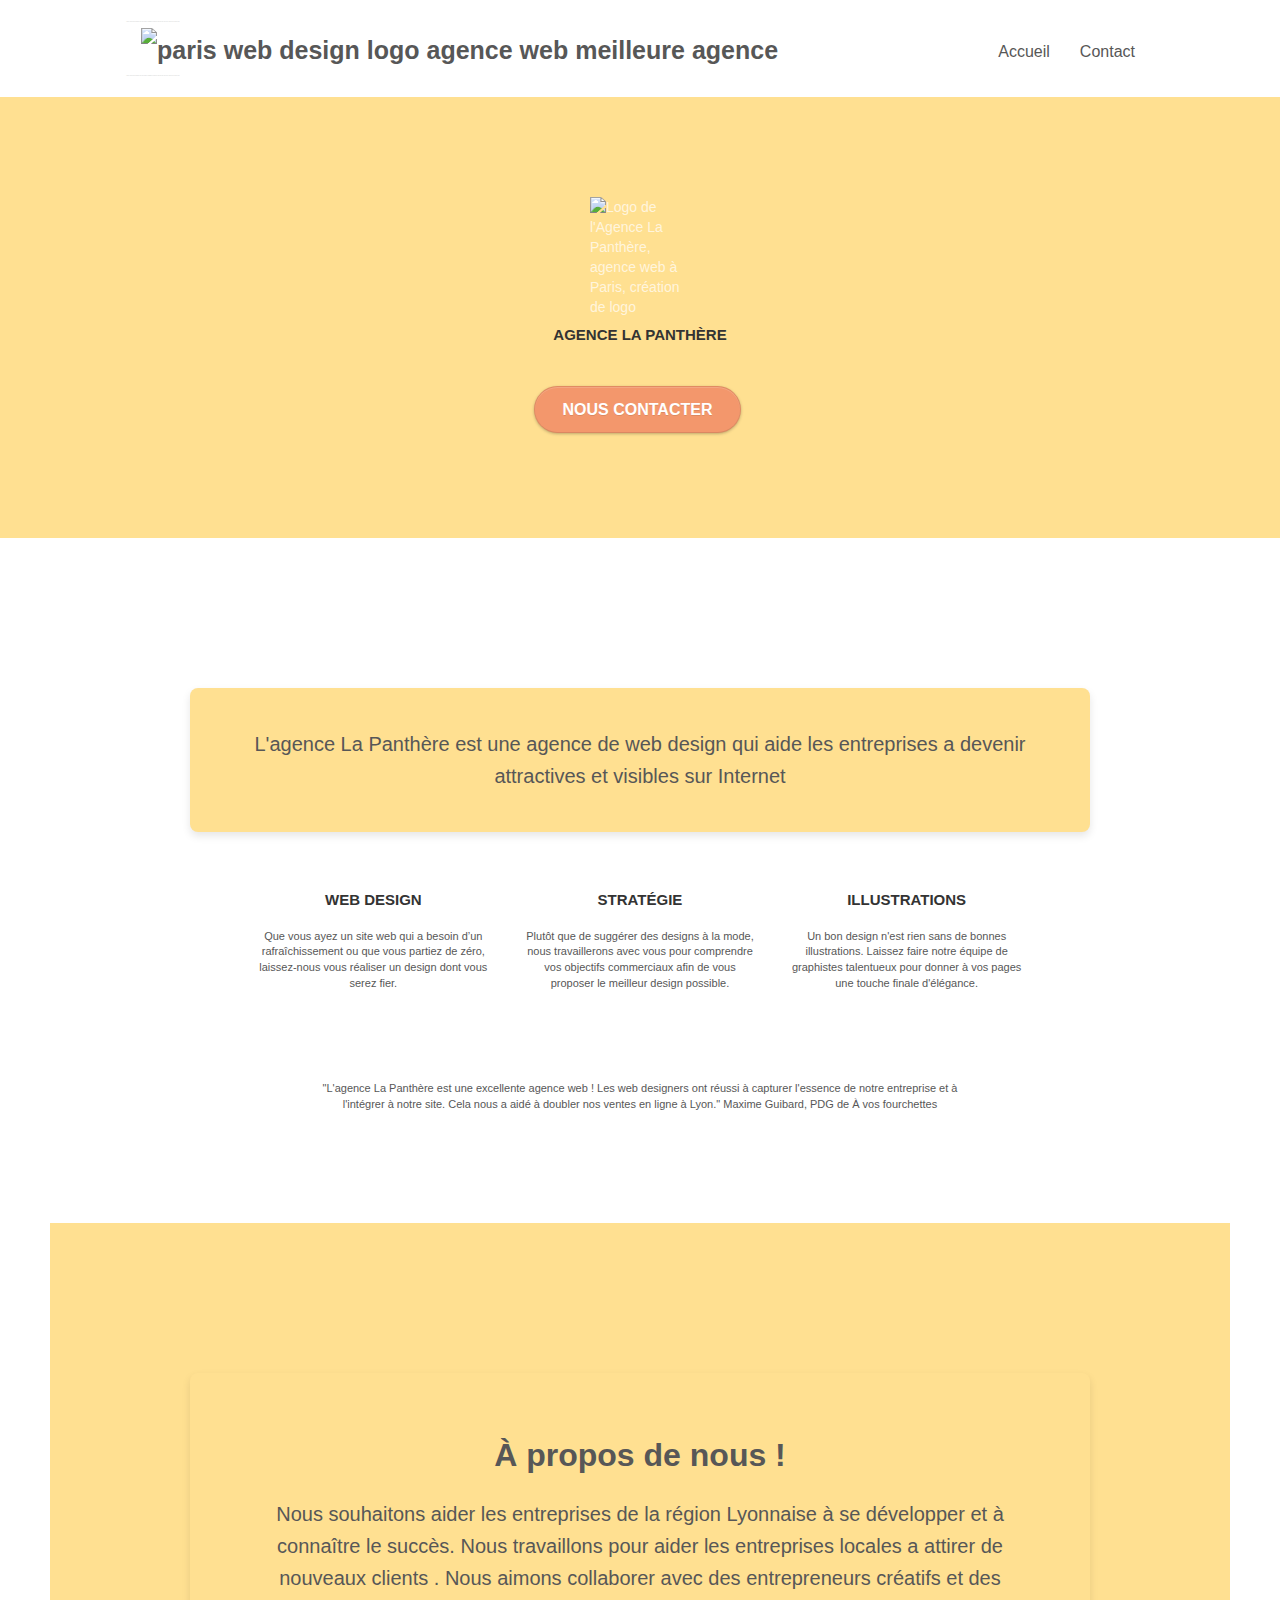
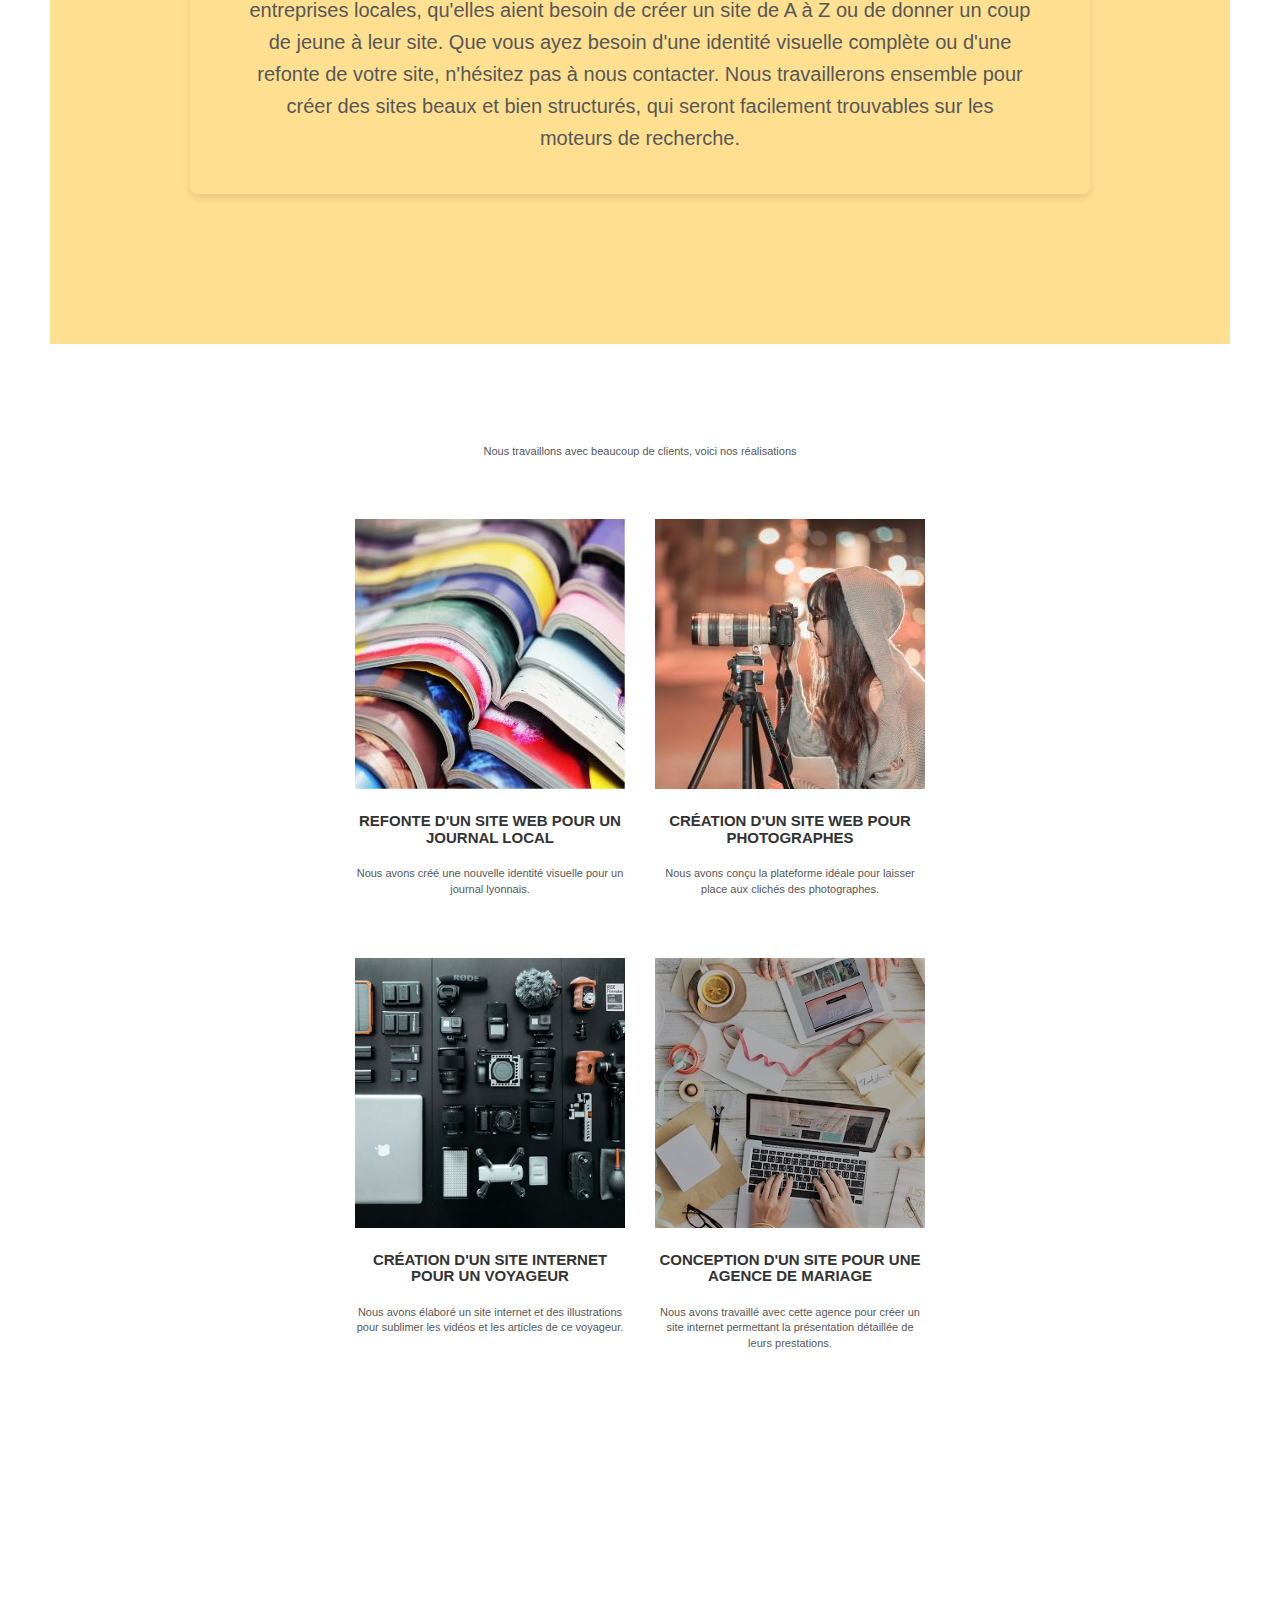
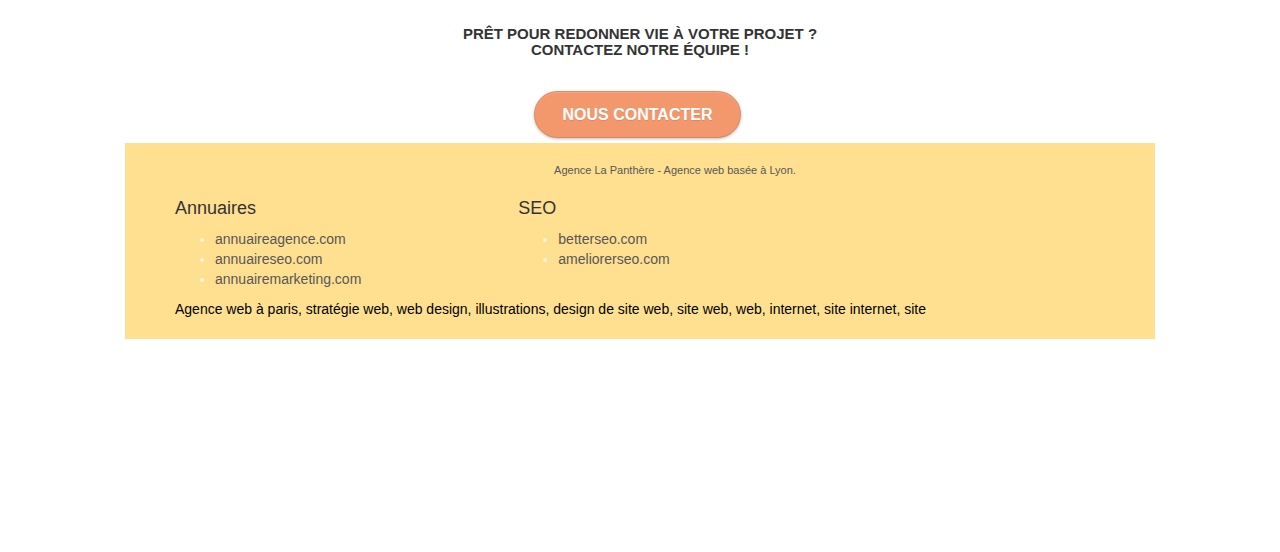
==== index.html @ 5bf703a5 "Update index.html" ====
<!doctype html>
<html lang="fr">
<head>
    <meta charset="utf-8">
    <meta name="keywords" content="agence design Paris, stratégie digitale, web design, illustrations">
    <meta name="description" content="Agence La Panthère, agence web créative basée à Lyon. Nous proposons des services de web design, stratégie digitale, et illustrations pour aider les entreprises à se développer et à attirer de nouveaux clients.">
    <meta name="viewport" content="width=device-width, initial-scale=1.0, viewport-fit=cover">
    <link rel="shortcut icon" type="image/png" href="favicon.png">
    
	<link rel="stylesheet" type="text/css" href="./css/bootstrap.css">
	<link rel="stylesheet" type="text/css" href="style.css">
	<link rel="stylesheet" type="text/css" href="./css/font-awesome.css">
	<link rel="stylesheet" type="text/css" href="./css/et-line.css">
	
    
	<script src="./js/jquery-2.1.0.js"></script>
	<script src="./js/bootstrap.js"></script>
	<script src="./js/blocs.js"></script>
	<script src="./js/jquery.touchSwipe.js" defer></script>
	<script src="./js/gmaps.js"></script>

    <title>Agence La Panthère - Création Web & Stratégie Digitale</title>
</head>

    
<!-- Principal conteneur -->
<div class="page-container">


<!-- bloc-0 -->
<div class="bloc bgc-white l-bloc " id="bloc-0">
	<div class="container bloc-sm">

		<nav class="navbar row">
			<div class="navbar-header">
				<div class="keywords" style="color:#cccccc;font-size:1px;">Agence web à paris, stratégie web, web design, illustrations, design de site web, site web, web, internet, site internet, site</div>
				<a class="navbar-brand" href="index.html"><img src="img/agence-la-panthere-monochrome.svg" alt="paris web design logo agence web meilleure agence" height="40" /></a>
				<div class="keywords" style="color:#cccccc;font-size:1px;">Agence web à paris, stratégie web, web design, illustrations, design de site web, site web, web, internet, site internet, site</div>
				<button id="nav-toggle" type="button" class="ui-navbar-toggle navbar-toggle" data-toggle="collapse" data-target=".navbar-1">
					<span class="sr-only">Toggle navigation</span><span class="icon-bar"></span><span class="icon-bar"></span><span class="icon-bar"></span>
				</button>
			</div>
			<div class="collapse navbar-collapse navbar-1 special-dropdown-nav">
				<ul class="site-navigation nav navbar-nav">
					<li>
						<a href="index.html">Accueil</a>
					</li>
					<li>
					</li>
					<li>
						<a href="page2.html">Contact</a>
					</li>
				</ul>
			</div>
		</nav>
	</div>
</div>
<!-- bloc-0 END -->

</div>
<!-- Principal conteneur END -->

<!-- bloc-1-presentation -->
<div class="bg-repeat bgc-atomic-tangerine d-bloc" id="bloc-6">
	<div class="container bloc-lg">
	<div class="row">
		<div class="col-sm-12">
                <img src="img/logo.png" class="center-block image-resize-mode" width="100" alt="Logo de l'Agence La Panthère, agence web à Paris, création de logo" />
               <h3 class="mg-md text-center">
                    Agence La Panthère
                </h3>
                <div class="col-sm-12 text-center">
				<a href="page2.html" class="btn btn-atomic-tangerine btn-clean btn-rd btn-lg cta-hero"> Nous contacter</a>
                </div>
            </div>
        </div>
    </div>
</div>
<!-- bloc-1-presentation END -->

<!-- bloc-2-services -->
<div class="bloc bgc-white l-bloc" id="bloc-2-services">
    <div class="container bloc-lg">
	<div class="row">
		<div class="col-sm-12 text-center">
			<div class="about-us">
               	<p>
			L'agence La Panthère est une agence de web design qui aide les entreprises a devenir attractives et visibles sur Internet
		</p>
            </div>
 	</div>
        <div class="row voffset-lg med-width-whitespace">
            <div class="col-sm-4">
                <div class="text-center">
                    <span class="et-icon-browser sm-shadow icon-dark-slate-blue icons icon-lg" aria-hidden="true"></span>
                </div>
                <h3 class="mg-md text-center">
                    Web design
                </h3>
                <p class="text-center">
                    Que vous ayez un site web qui a besoin d’un rafraîchissement ou que vous partiez de zéro, laissez-nous vous réaliser un design dont vous serez fier.
                </p>
            </div>
            <div class="col-sm-4">
                <div class="text-center">
                    <span class="et-icon-presentation sm-shadow icon-dark-slate-blue icons icon-lg" aria-hidden="true"></span>
                </div>
                <h3 class="mg-md text-center">
                    Stratégie
                </h3>
                <p class="text-center">
                    Plutôt que de suggérer des designs à la mode, nous travaillerons avec vous pour comprendre vos objectifs commerciaux afin de vous proposer le meilleur design possible.
                </p>
            </div>
            <div class="col-sm-4">
                <div class="text-center">
                    <span class="et-icon-edit sm-shadow icon-dark-slate-blue icons icon-lg" aria-hidden="true"></span>
                </div>
                <h3 class="mg-md text-center">
                    Illustrations
                </h3>
                <p class="text-center">
                    Un bon design n'est rien sans de bonnes illustrations. Laissez faire notre équipe de graphistes talentueux pour donner à vos pages une touche finale d'élégance.
                </p>
            </div>
        </div>
        <div class="row voffset-lg voffset">
            <div class="col-xs-12 col-md-8 col-md-offset-2 text-center">
                <p>"L'agence La Panthère est une excellente agence web ! Les web designers ont réussi à capturer l'essence de notre entreprise et à l'intégrer à notre site. Cela nous a aidé à doubler nos ventes en ligne à Lyon." Maxime Guibard, PDG de À vos fourchettes</p>
            </div>
        </div>
    </div>
</div>
<!-- bloc-2-services END --

<!-- bloc-3-what-i-do -->
<div class="bg-repeat bgc-atomic-tangerine d-bloc" id="bloc-6">
	<div class="container bloc-lg">
	<div class="row">
		<div class="col-sm-12 text-center">
			<div class="about-us">
  				<h2>À propos de nous !</h2>
  				<p>
   					Nous souhaitons aider les entreprises de la région Lyonnaise à se développer et à connaître le succès. Nous travaillons pour aider les entreprises locales a attirer de nouveaux clients .
    					Nous aimons collaborer avec des entrepreneurs créatifs et des entreprises locales, qu'elles aient besoin de créer un site de A à Z ou de donner un coup de jeune à leur site. Que vous ayez besoin d'une identité visuelle complète ou d'une refonte de votre site, n'hésitez pas à nous contacter. Nous travaillerons ensemble pour créer des sites beaux et bien structurés, qui seront facilement trouvables sur les moteurs de recherche.
  				</p>
			</div>
		</div>
	</div>
</div>
<!-- bloc-3-what-i-do END -->

<!-- bloc-4-portfolio -->
<div class="bloc bgc-white bg-repeat l-bloc" id="bloc-4-portfolio">
	<div class="container bloc-lg">
		<div class="row">
			<div class="col-sm-12 text-center">
				  <p>Nous travaillons avec beaucoup de clients, voici nos réalisations</p>
			</div>
		</div>
		<div class="row tight-width-whitespace portfolio-row">
			<div class="col-sm-6">
				<a href="#" data-lightbox="img/1.jpg" data-gallery-id="gallery-1" data-caption="Refonte d'un site web pour un journal local" data-frame="snapshot-lb"><img src="img/1.jpg" alt="paris web design logo agence web meilleure agence et refonte site web journal" class="img-responsive portfolio-thumb" /></a>
				<h3 class="mg-md text-center">
					Refonte d'un site web pour un journal local
				</h3>
				<p class="text-center">
					Nous avons créé une nouvelle identité visuelle pour un journal lyonnais.
				</p>
			</div>
			<div class="col-sm-6">
				<a href="#" data-lightbox="img/2.jpg" data-gallery-id="gallery-1" data-caption="Création d'un site web pour photographes" data-frame="snapshot-lb"><img src="img/2.jpg" class="img-responsive portfolio-thumb" alt="paris web design logo agence web meilleure agence, Création d'un site web pour photographes" /></a>
				<h3 class="mg-md text-center">
					Création d'un site web pour photographes
				</h3>
				<p class="text-center">
					Nous avons conçu la plateforme idéale pour laisser place aux clichés des photographes.
				</p>
			</div>
		</div>
		<div class="row tight-width-whitespace portfolio-row">
			<div class="col-sm-6">
				<a href="#" data-lightbox="img/3.bmp" data-gallery-id="gallery-1" data-caption="Création d'un site internet pour un voyageur" data-frame="snapshot-lb"><img src="img/3.bmp" class="img-responsive portfolio-thumb" alt="paris web design logo agence web meilleure agence, Création d'un site web pour voyageur"/></a>
				<h3 class="mg-md text-center">
					Création d'un site internet pour un voyageur
				</h3>
				<p class="text-center">
					Nous avons élaboré un site internet et des illustrations pour sublimer les vidéos et les articles de ce voyageur.
				</p>
			</div>
			<div class="col-sm-6">
				<a href="#" data-lightbox="img/4.bmp" data-gallery-id="gallery-1" data-caption="Conception d'un site pour une agence de mariage" data-frame="snapshot-lb"><img src="img/4.bmp" class="img-responsive portfolio-thumb" alt="paris web design logo agence web meilleure agence, Création d'un site web pour agence de mariage" /></a>
				<h3 class="mg-md text-center">
					Conception d'un site pour une agence de mariage
				</h3>
				<p class="text-center">
					Nous avons travaillé avec cette agence pour créer un site internet permettant la présentation détaillée de leurs prestations.
				</p>
			</div>
		</div>
	</div>
</div>
<!-- bloc-4-portfolio END -->

<!-- bloc-5-cta -->
<div id="bloc-5-cta" style="margin-bottom: 3cm;">
<div class="bloc bgc-white bg-repeat l-bloc" id="bloc-5-cta">
	<div class="container bloc-lg">
		<div class="row">
			<div class="text-center">
  			<h3 class="bold-text">
    			Prêt pour redonner vie à votre projet ?<br>
    			Contactez notre équipe !
  			</h3>
		</div>
	<div class="col-sm-12 text-center">	
	<a href="page2.html" class="btn btn-atomic-tangerine btn-clean btn-rd btn-lg cta-hero"> Nous contacter</a>
</div>
<!-- bloc-5-cta END -->

<!-- Footer - bloc-8 -->
<div id="Footer - bloc-8" style="margin-top: 2cm;">
<div class="bloc bgc-atomic-tangerine d-bloc" id="bloc-8">
	<div class="container bloc-sm">
		<div class="row">
			<div class="col-sm-12">
				<p class="text-center">
					Agence La Panthère - Agence web basée à Lyon.<br>
				</p>
				<div class="row">
					<div class="col-sm-4">
						<h4>Annuaires</h4>
						<ul>
							<li><a href="annuaireagence.com">annuaireagence.com</a></li>
							<li><a href="annuaireseo.com">annuaireseo.com</a></li>
							<li><a href="annuairemarketing.com">annuairemarketing.com</a></li>
						</ul>
					</div>
					<div class="col-sm-4">
						<h4>SEO</h4>
						<ul>
							<li><a href="betterseo.com">betterseo.com</a></li>
							<li><a href="ameliorerseo.com">ameliorerseo.com</a></li>
						</ul>
					</div>
				</div>
				<div class="keywords" style="color:#000000;">
					Agence web à paris, stratégie web, web design, illustrations, design de site web, site web, web, internet, site internet, site
				</div>
			</div>
		</div>
	</div>
</div>
<!-- Footer - bloc-8 END -->


</div>
<!-- Principal conteneur END -->
    

</body>
</html>
---- style.css ----
body {
    margin: 0;
    padding: 0;
    background: #FFF;
    overflow-x: hidden;
    -webkit-font-smoothing: antialiased;
    -moz-osx-font-smoothing: grayscale;
}

a,
button {
    transition: all .3s ease-in-out;
    outline: none!important;
}

a:hover {
    text-decoration: none;
    cursor: pointer;
}

#page-loading-blocs-notifaction {
    position: fixed;
    top: 0;
    bottom: 0;
    width: 100%;
    z-index: 100000;
    background: #FFFFFF url("img/pageload-spinner.gif") no-repeat center center;
}

.bloc {
    width: 100%;
    clear: both;
    background: 50% 50% no-repeat;
    padding: 0 50px;
    -webkit-background-size: cover;
    -moz-background-size: cover;
    -o-background-size: cover;
    background-size: cover;
    position: relative;
}

.bloc .container {
    padding-left: 0;
    padding-right: 0;
}

.bloc-lg {
    padding: 100px 50px;
}

.bloc-md {
    padding: 50px;
}

.bloc-sm {
    padding: 20px 50px;
}

.bg-center,
.bg-l-edge,
.bg-r-edge,
.bg-t-edge,
.bg-b-edge,
.bg-tl-edge,
.bg-bl-edge,
.bg-tr-edge,
.bg-br-edge,
.bg-repeat {
    -webkit-background-size: auto!important;
    -moz-background-size: auto!important;
    -o-background-size: auto!important;
    background-size: auto!important;
}

.bg-repeat {
    background: repeat;
}

.bg-t-edge {
    background: top no-repeat;
}

.bloc-bg-texture::before {
    content: "";
    background-size: 2px 2px;
    position: absolute;
    top: 0;
    bottom: 0;
    left: 0;
    right: 0;
}

.texture-paper::before {
    background: url("img/texture-paper.png");
    background-size: 280px 280px;
}

.b-parallax {
    background-attachment: fixed;
}

.d-bloc {
    color: rgba(255, 255, 255, .7);
}

.d-bloc button:hover {
    color: rgba(255, 255, 255, .9);
}

.d-bloc .icon-round,
.d-bloc .icon-square,
.d-bloc .icon-rounded,
.d-bloc .icon-semi-rounded-a,
.d-bloc .icon-semi-rounded-b {
    border-color: rgba(255, 255, 255, .9);
}

.d-bloc .divider-h span {
    border-color: rgba(255, 255, 255, .2);
}

.d-bloc .a-btn,
.d-bloc .navbar a,
.d-bloc .navbar-brand,
.d-bloc a .icon-sm,
.d-bloc a .icon-md,
.d-bloc a .icon-lg,
.d-bloc a .icon-xl,
.d-bloc h1 a,
.d-bloc h2 a,
.d-bloc h3 a,
.d-bloc h4 a,
.d-bloc h5 a,
.d-bloc h6 a,
.d-bloc p a {
    color: rgba(255, 255, 255, .6);
}

.d-bloc .a-btn:hover,
.d-bloc .navbar a:hover,
.d-bloc .navbar-brand:hover,
.d-bloc a:hover .icon-sm,
.d-bloc a:hover .icon-md,
.d-bloc a:hover .icon-lg,
.d-bloc a:hover .icon-xl,
.d-bloc h1 a:hover,
.d-bloc h2 a:hover,
.d-bloc h3 a:hover,
.d-bloc h4 a:hover,
.d-bloc h5 a:hover,
.d-bloc h6 a:hover,
.d-bloc p a:hover {
    color: rgba(255, 255, 255, 1);
}

.d-bloc .navbar-toggle .icon-bar {
    background: rgba(255, 255, 255, 1);
}

.d-bloc .btn-wire,
.d-bloc .btn-wire:hover {
    color: rgba(255, 255, 255, 1);
    border-color: rgba(255, 255, 255, 1);
}

.d-bloc .panel {
    color: rgba(0, 0, 0, .5);
}

.d-bloc .panel button:hover {
    color: rgba(0, 0, 0, .7);
}

.d-bloc .panel icon {
    border-color: rgba(0, 0, 0, .7);
}

.d-bloc .panel .divider-h span {
    border-color: rgba(0, 0, 0, .1);
}

.d-bloc .panel .a-btn {
    color: rgba(0, 0, 0, .6);
}

.d-bloc .panel .a-btn:hover {
    color: rgba(0, 0, 0, 1);
}

.d-bloc .panel .btn-wire,
.d-bloc .panel .btn-wire:hover {
    color: rgba(0, 0, 0, .7);
    border-color: rgba(0, 0, 0, .3);
}

.d-bloc .panel,
.l-bloc {
    color: rgba(0, 0, 0, .5);
}

.d-bloc .panel button:hover,
.l-bloc button:hover {
    color: rgba(0, 0, 0, .7);
}

.l-bloc .icon-round,
.l-bloc .icon-square,
.l-bloc .icon-rounded,
.l-bloc .icon-semi-rounded-a,
.l-bloc .icon-semi-rounded-b {
    border-color: rgba(0, 0, 0, .7);
}

.d-bloc .panel .divider-h span,
.l-bloc .divider-h span {
    border-color: rgba(0, 0, 0, .1);
}

.d-bloc .panel .a-btn,
.l-bloc .a-btn,
.l-bloc .navbar a,
.l-bloc .navbar-brand,
.l-bloc a .icon-sm,
.l-bloc a .icon-md,
.l-bloc a .icon-lg,
.l-bloc a .icon-xl,
.l-bloc h1 a,
.l-bloc h2 a,
.l-bloc h3 a,
.l-bloc h4 a,
.l-bloc h5 a,
.l-bloc h6 a,
.l-bloc p a {
    color: rgba(0, 0, 0, .6);
}

.d-bloc .panel .a-btn:hover,
.l-bloc .a-btn:hover,
.l-bloc .navbar a:hover,
.l-bloc .navbar-brand:hover,
.l-bloc a:hover .icon-sm,
.l-bloc a:hover .icon-md,
.l-bloc a:hover .icon-lg,
.l-bloc a:hover .icon-xl,
.l-bloc h1 a:hover,
.l-bloc h2 a:hover,
.l-bloc h3 a:hover,
.l-bloc h4 a:hover,
.l-bloc h5 a:hover,
.l-bloc h6 a:hover,
.l-bloc p a:hover {
    color: rgba(0, 0, 0, 1);
}

.l-bloc .navbar-toggle .icon-bar {
    color: rgba(0, 0, 0, .6);
}

.d-bloc .panel .btn-wire,
.d-bloc .panel .btn-wire:hover,
.l-bloc .btn-wire,
.l-bloc .btn-wire:hover {
    color: rgba(0, 0, 0, .7);
    border-color: rgba(0, 0, 0, .3);
}

.voffset {
    margin-top: 30px;
}

.voffset-lg {
    margin-top: 80px;
}

.row-no-gutters {
    margin-right: 0;
    margin-left: 0;
}

.row.row-no-gutters > [class^="col-"],
.row.row-no-gutters > [class*=" col-"] {
    padding-right: 0;
    padding-left: 0;
}

#bloc-1-hero h1 {
    font-size: 32px;
}

.navbar {
    margin-bottom: 0;
    z-index: 1;
}

.navbar-brand {
    height: auto;
    padding: 3px 15px;
    font-size: 25px;
    font-weight: normal;
    font-weight: 600;
    line-height: 44px;
}

.navbar-brand img {
    max-height: 200px;
    margin: 0 5px 0 0;
    display: inline;
}

.navbar-brand img[src$=svg] {
    min-width: 100px;
}

.nav-center .navbar-brand img {
    margin: 0;
}

.navbar .nav {
    padding-top: 2px;
    margin-right: -16px;
    float: right;
    z-index: 1;
}

.nav > li {
    float: left;
    margin-top: 4px;
    font-size: 16px;
}

.navbar-nav .open .dropdown-menu > li > a {
    text-align: inherit;
}

.nav > li a:hover,
.nav > li a:focus {
    background: transparent;
}

.navbar-toggle {
    margin: 10px 10px 0 0;
    border: 0px;
}

.navbar-toggle:hover {
    background: transparent!important;
}

.navbar-toggle .icon-bar {
    background-color: rgba(0, 0, 0, .5);
    width: 26px;
}

.nav-invert .navbar .nav {
    float: left;
}

.nav-invert .navbar-header,
.nav-invert .navbar-brand {
    float: right;
    position: relative;
    z-index: 2;
}

@media (min-width: 768px) {
    .site-navigation {
        position: absolute;
        top: 50%;
        right: 20px;
        transform: translate(0, -50%);
        -webkit-transform: translateY(-50%);
    }
    .nav > li .dropdown-menu a,
    .nav > li .dropdown-menu a:hover {
        color: #484848;
    }
    .nav-invert .site-navigation {
        left: 0;
        right: 0;
    }
    .nav-center {
        text-align: center;
    }
    .nav-center .navbar-header {
        width: 100%;
    }
    .nav-center .navbar-header,
    .nav-center .navbar-brand,
    .nav-center .nav > li {
        float: none;
        display: inline-block;
    }
    .nav-center .site-navigation {
        position: relative;
        width: 100%;
        right: 0;
        margin-right: 0px;
        margin-top: 20px;
    }
    .nav-center.mini-nav .navbar-toggle {
        float: none;
        margin: 10px auto 0;
    }
}

.nav > li > .dropdown a {
    background: none!important;
    display: block;
    padding: 14px 15px;
}

nav .caret {
    margin: 0 5px;
}

.dropdown-menu .dropdown-menu {
    top: -8px;
    left: 100%;
}

.dropdown-menu .dropmenu-flow-right {
    top: 100%;
    left: 0;
    margin-left: -1px;
    border-top-left-radius: 0;
    border-top-right-radius: 0;
}

.dropdown-menu .dropdown span {
    border: 4px solid black;
    border-top-color: transparent;
    border-right-color: transparent;
    border-bottom-color: transparent;
    margin: 6px -5px 0 0!important;
    float: right;
}

.mg-md {
    margin-top: 10px;
    margin-bottom: 20px;
}

.mg-lg {
    margin-top: 10px;
    margin-bottom: 40px;
}

.btn {
    margin: 0 5px 5px 0;
}

.btn.pull-right {
    margin: 0 0 5px 5px;
}

.btn-d,
.btn-d:hover,
.btn-d:focus {
    color: #FFF;
    background: rgba(0, 0, 0, .3);
}

button {
    outline: none!important;
}

.btn-rd {
    border-radius: 40px;
}

.btn-clean {
    border: 1px solid rgba(0, 0, 0, .08);
    border-bottom-color: rgba(0, 0, 0, .1);
    text-shadow: 0 1px 0 rgba(0, 0, 1, .1);
    box-shadow: 0 1px 3px rgba(0, 0, 1, .25), inset 0 1px 0 0 rgba(255, 255, 255, .15);
}

.icon-md {
    font-size: 30px!important;
}

.icon-lg {
    font-size: 60px!important;
}

.sm-shadow {
    text-shadow: 0 1px 2px rgba(0, 0, 0, .3);
}

.panel-sq,
.panel-sq .panel-heading,
.panel-sq .panel-footer {
    border-radius: 0;
}

.panel-rd {
    border-radius: 30px;
}

.panel-rd .panel-heading {
    border-radius: 29px 29px 0 0;
}

.panel-rd .panel-footer {
    border-radius: 0 0 29px 29px;
}

.form-control {
    border-color: rgba(0, 0, 0, .1);
    box-shadow: none;
}

.scrollToTop {
    width: 40px;
    height: 40px;
    position: fixed;
    bottom: 20px;
    right: 20px;
    opacity: 0;
    z-index: 500;
    transition: all .3s ease-in-out;
}

.scrollToTop span {
    margin-top: 6px;
}

.showScrollTop {
    font-size: 14px;
    opacity: 1;
}

a[data-lightbox] {
    position: relative;
    display: block;
    text-align: center;
}

a[data-lightbox]:hover::before {
    content: "+";
    font-family: "HelveticaNeue-Light", "Helvetica Neue Light", "Helvetica Neue", Helvetica, Arial;
    font-size: 32px;
    width: 50px;
    height: 50px;
    margin-left: -25px;
    border-radius: 50%;
    background: rgba(0, 0, 0, .6);
    color: #FFF;
    font-weight: 100;
    z-index: 1;
    position: absolute;
    top: 50%;
    transform: translateY(-50%);
    -webkit-transform: translateY(-50%);
}

a[data-lightbox]:hover img {
    opacity: 0.6;
    -webkit-animation-fill-mode: none;
    animation-fill-mode: none;
}

#lightbox-modal {
    display: flex;
    align-items: center;
}

#lightbox-modal .modal-dialog {
    width: 90%;
    max-width: 900px;
    margin: 0 auto 0;
}

#lightbox-modal .modal-dialog img {
    max-height: 90vh;
    margin: 0 auto;
}

.lightbox-caption {
    padding: 20px;
    color: #FFF;
    background: rgba(0, 0, 0, .5);
    position: absolute;
    left: 15px;
    right: 15px;
    bottom: 5px;
}

.close-lightbox {
    color: #FFF;
    font-size: 30px;
    position: absolute;
    top: 20px;
    right: 20px;
    z-index: 20;
    background: rgba(0, 0, 0, .5);
    border: none;
    line-height: 30px;
    padding: 0 9px 5px;
    opacity: 0.3;
}

.close-lightbox:hover,
.next-lightbox:hover,
.prev-lightbox:hover {
    opacity: 1.0;
    color: #FFF;
}

.next-lightbox,
.prev-lightbox {
    font-size: 20px;
    color: rgba(255, 255, 255, .9);
    background: rgba(0, 0, 0, .5);
    transition: all .2s ease-in-out;
    position: absolute;
    top: 45%;
    z-index: 1;
    opacity: 0.4;
}

.next-lightbox {
    padding: 6px 8px 1px 13px;
    right: 25px;
}

.prev-lightbox {
    padding: 6px 13px 1px 10px;
    left: 25px;
}

.snapshot-lb .modal-body {
    padding-bottom: 45px;
}

.snapshot-lb .lightbox-caption {
    padding: 0;
    color: rgba(0, 0, 0, .5);
    background: none;
}

h1,
h2,
h3,
h4,
h5,
h6,
p,
label,
.btn,
a {
    font-family: "helvetica";
    font-weight: 400;
    color: #575757!important;
}

.container {
    max-width: 1000px;
}

.hero-bloc-text {
    font-size: 38px;
}

.hero-bloc-text-sub {
    font-size: 36px;
}

.statement-bloc-text {
    line-height: 26px;
    font-style: italic;
    font-size: 20px;
    text-align: center;
    font-weight: lighter;
    max-width: 520px;
    margin: auto auto auto auto;
}

p {
    font-size: 11px;
}

.tight-width-whitespace {
    max-width: 600px;
    margin: auto auto auto auto;
}

.h1 {
    font-size: 20px;
    font-family: "Open Sans";
}

.cta-hero {
    margin-top: 22px;
    color: #FFFFFF!important;
    text-transform: uppercase;
    padding: 12px 28px 12px 28px;
    font-size: 16px;
    font-weight: 700;
}

.social {
    max-width: 400px;
    margin: auto auto auto auto;
}

h2 {
    font-size: 22px;
    line-height: 1.4em;
}

h3 {
    font-size: 15px;
    text-transform: uppercase;
    font-weight: 700;
    color: #333333!important;
}

.med-width-whitespace {
    max-width: 800px;
    margin: auto auto auto auto;
    box-shadow: 0px 0px 0px #000000;
}

h1 {
    color: #333333!important;
}

h4 {
    color: #333333!important;
}

.icons {
    margin-bottom: 14px;
    margin-top: 24px;
}

.white {
    color: #FFFFFF!important;
}

.portfolio-thumb {
    margin-bottom: 24px;
}

.portfolio-row {
    margin-bottom: 44px;
    margin-top: 50px;
}

.avatar {
    box-shadow: 0px 4px 9px rgba(0, 0, 0, 0.3);
}

.black-background {
    background-color: rgba(165, 147, 99, 0.7);
    padding: 40px 40px 40px 40px;
}

.bold-link {
    font-weight: 900;
    text-decoration: underline!important;
}

.bgc-white {
    background-color: #FFFFFF;
}

.bgc-dark-slate-blue {
    background-color: #000000;
}

.bgc-atomic-tangerine {
    background-color: #FFE091;
}

.tc-white {
    color: #F3976C!important;
}

.btn-atomic-tangerine {
    background: #F3976C;
    color: #FFFFFF!important;
}

.btn-atomic-tangerine:hover {
    background: #c27956!important;
    color: #FFFFFF!important;
}

.ltc-white {
    color: #FFFFFF!important;
}

.ltc-white:hover {
    color: #cccccc!important;
}

.ltc-atomic-tangerine {
    color: #F3976C!important;
}

.ltc-atomic-tangerine:hover {
    color: #c27956!important;
}

.icon-dark-slate-blue {
    color: #364577!important;
    border-color: #364577!important;
}

.bg-dots-bg {
    background-image: url("img/dots-bg.png");
}

.bg-lines-h2-bg {
    background-image: url("img/lines-h2-bg.png");
}

.bg-banniere {
    background-image: url("img/agence-la-panthere.jpg");
}

.bg-presentation {
    background-image: url("img/image-de-presentation.bmp");
}

@media (max-width: 1024px) {
    .bloc {
        padding-left: 20px;
        padding-right: 20px;
    }
    .bloc.full-width-bloc,
    .bloc-tile-2.full-width-bloc .container,
    .bloc-tile-3.full-width-bloc .container,
    .bloc-tile-4.full-width-bloc .container {
        padding-left: 0;
        padding-right: 0;
    }
}

@media (max-width: 992px) and (min-width: 768px) {
    .navbar .nav {
        max-width: 80%
    }
    .nav-center.navbar .nav {
        max-width: 100%
    }
}

@media only screen and (min-device-width: 768px) and (max-device-width: 1024px) and (orientation: landscape) {
    .b-parallax {
        background-attachment: scroll;
    }
}

@media only screen and (min-device-width: 1024px) and (max-device-width: 1366px) and (-webkit-min-device-pixel-ratio: 1.5) {
    .b-parallax {
        background-attachment: scroll;
    }
}

@media (max-width: 991px) {
    .container {
        width: 100%;
    }
    .b-parallax {
        background-attachment: scroll;
    }
    .page-container,
    #hero-bloc {
        overflow-x: hidden;
        position: relative;
    }
    .bloc {
        padding-left: constant(safe-area-inset-left);
        padding-right: constant(safe-area-inset-right);
    }
    .bloc-group,
    .bloc-group .bloc {
        display: block;
        width: 100%;
    }
    .bloc-fill-screen .fill-bloc-top-edge,
    .bloc-fill-screen .fill-bloc-bottom-edge {
        padding: 0 20px;
        padding-left: constant(safe-area-inset-left);
        padding-right: constant(safe-area-inset-right);
    }
}

@media (max-width: 767px) {
    .page-container {
        overflow-x: hidden;
        position: relative;
    }
    h1,
    h2,
    h3,
    h4,
    h5,
    h6,
    p,
    #disqus_thread {
        padding-left: 10px!important;
        padding-right: 10px!important;
    }
    .b-parallax {
        background-attachment: scroll;
    }
    .navbar .nav {
        padding-top: 0;
        border-top: 1px solid rgba(0, 0, 0, .2);
        float: none!important;
    }
    .navbar.row {
        margin-left: 0;
        margin-right: 0;
    }
    .site-navigation {
        position: inherit;
        transform: none;
        -webkit-transform: none;
        -ms-transform: none;
    }
    .nav > li {
        margin-top: 0;
        border-bottom: 1px solid rgba(0, 0, 0, .1);
        background: rgba(0, 0, 0, .05);
        text-align: left;
        padding-left: 15px;
        width: 100%;
    }
    .nav > li:hover {
        background: rgba(0, 0, 0, .08);
    }
    .dropdown .dropdown a .caret {
        float: none;
        margin: 5px 0 0 10px!important;
        border: 4px solid black;
        border-bottom-color: transparent;
        border-right-color: transparent;
        border-left-color: transparent;
    }
    #hero-bloc .navbar .nav {
        background: rgba(0, 0, 0, .8);
    }
    #hero-bloc .navbar .nav a {
        color: rgba(255, 255, 255, .6);
    }
    .hero {
        padding: 50px 0;
    }
    .hero-nav {
        left: -1px;
        right: -1px;
    }
    .navbar-collapse {
        padding: 0;
        overflow-x: hidden;
        -webkit-box-shadow: none;
        box-shadow: none;
    }
    .navbar-brand img {
        max-height: 40px;
        width: auto;
    }
    .nav-invert .navbar-header {
        float: none;
        width: 100%;
    }
    .nav-invert .navbar-toggle {
        float: left;
        margin-left: 10px;
    }
    .bloc {
        padding-left: 0;
        padding-right: 0;
    }
    .bloc-xxl,
    .bloc-xl,
    .bloc-lg {
        padding: 40px 0;
    }
    .bloc-sm,
    .bloc-md {
        padding-left: 0;
        padding-right: 0;
    }
    .bloc-tile-2 .container,
    .bloc-tile-3 .container,
    .bloc-tile-4 .container,
    .bloc-fill-screen .fill-bloc-top-edge,
    .bloc-fill-screen .fill-bloc-bottom-edge {
        padding-left: 0;
        padding-right: 0;
    }
    .a-block {
        padding: 0 10px;
    }
    .btn-dwn {
        display: none;
    }
    .voffset {
        margin-top: 5px;
    }
    .voffset-md {
        margin-top: 20px;
    }
    .voffset-lg {
        margin-top: 30px;
    }
    form {
        padding: 5px;
    }
    .close-lightbox {
        display: inline-block;
    }
    .blocsapp-device-iphone5 {
        background-size: 216px 425px;
        padding-top: 60px;
        width: 216px;
        height: 425px;
    }
    .blocsapp-device-iphone5 img {
        width: 180px;
        height: 320px;
    }
}

@media (max-width: 400px) {
    .bloc {
        padding-left: 0;
        padding-right: 0;
    }
}

@media (max-width: 767px) {
    .bloc-mob-center-text {
        text-align: center;
    }
}
bloc-5-cta
#bloc-5-cta {
  margin-bottom: 100px; 
}
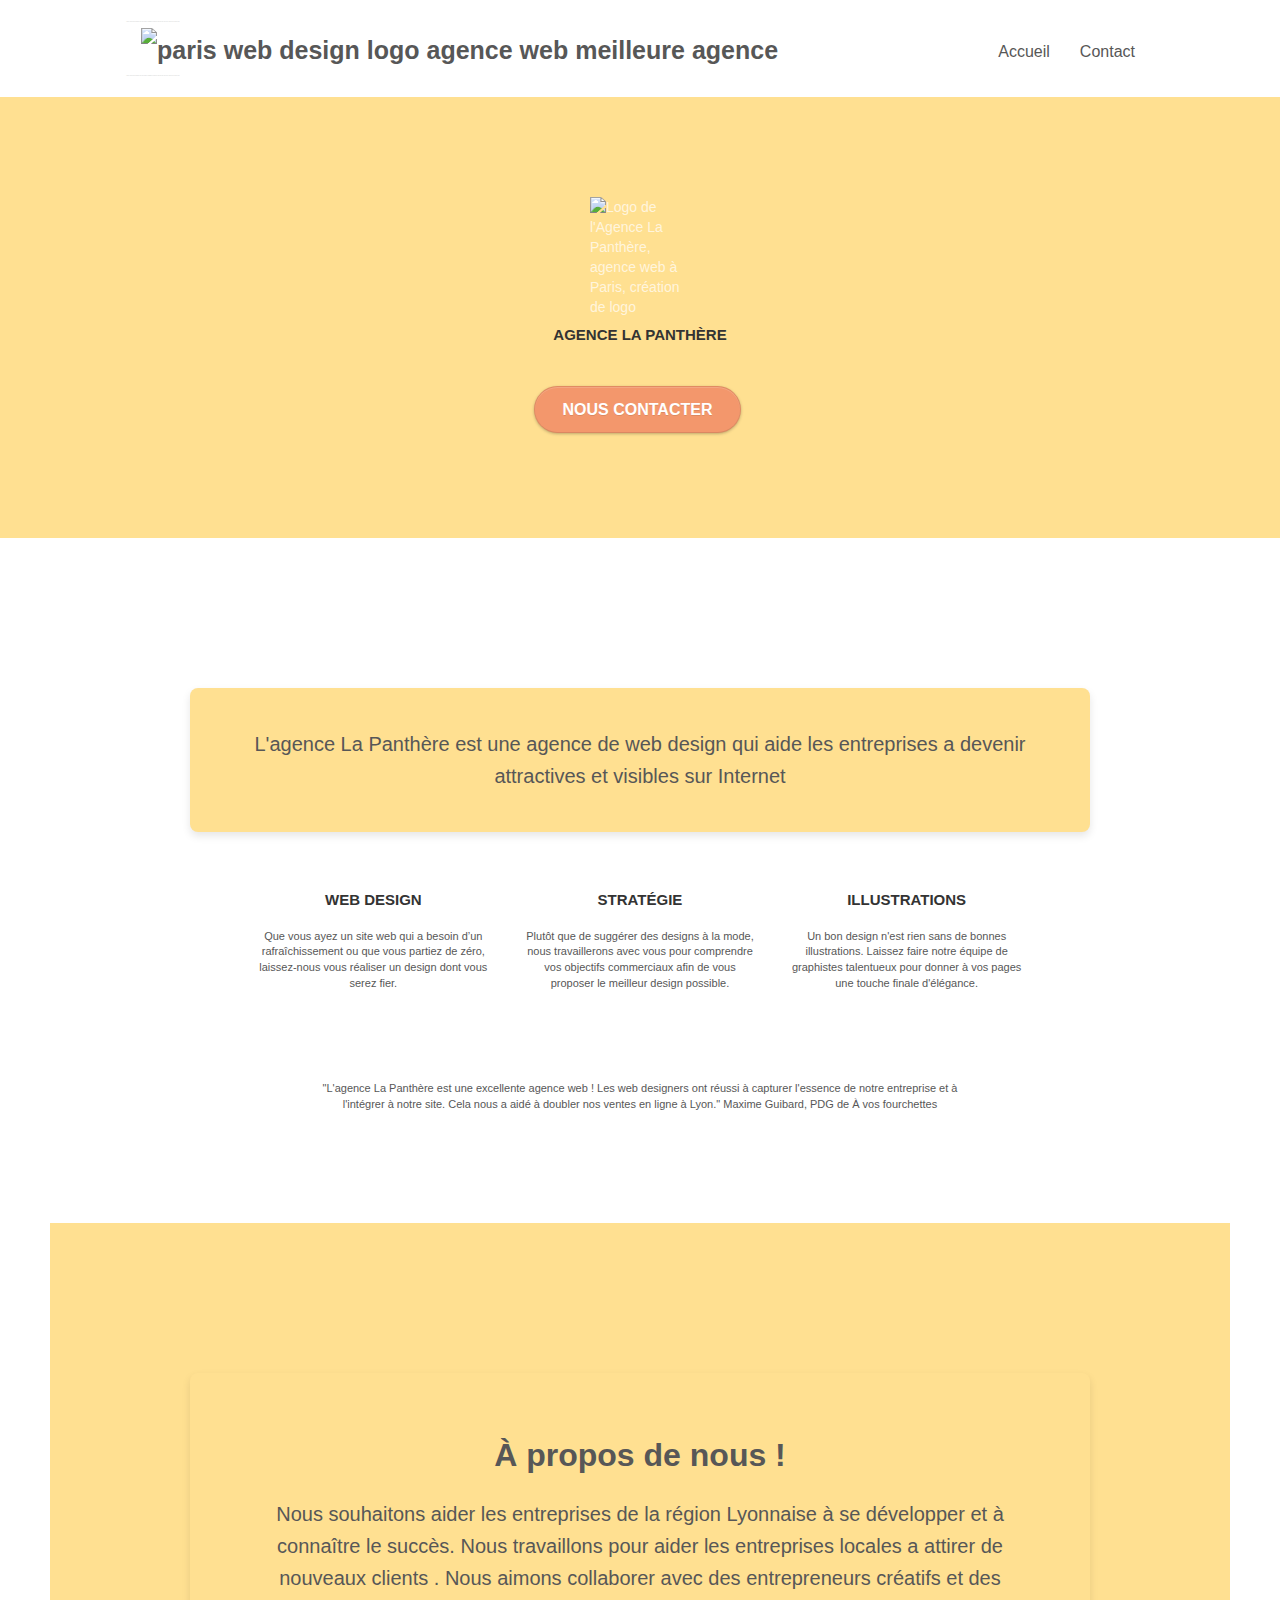
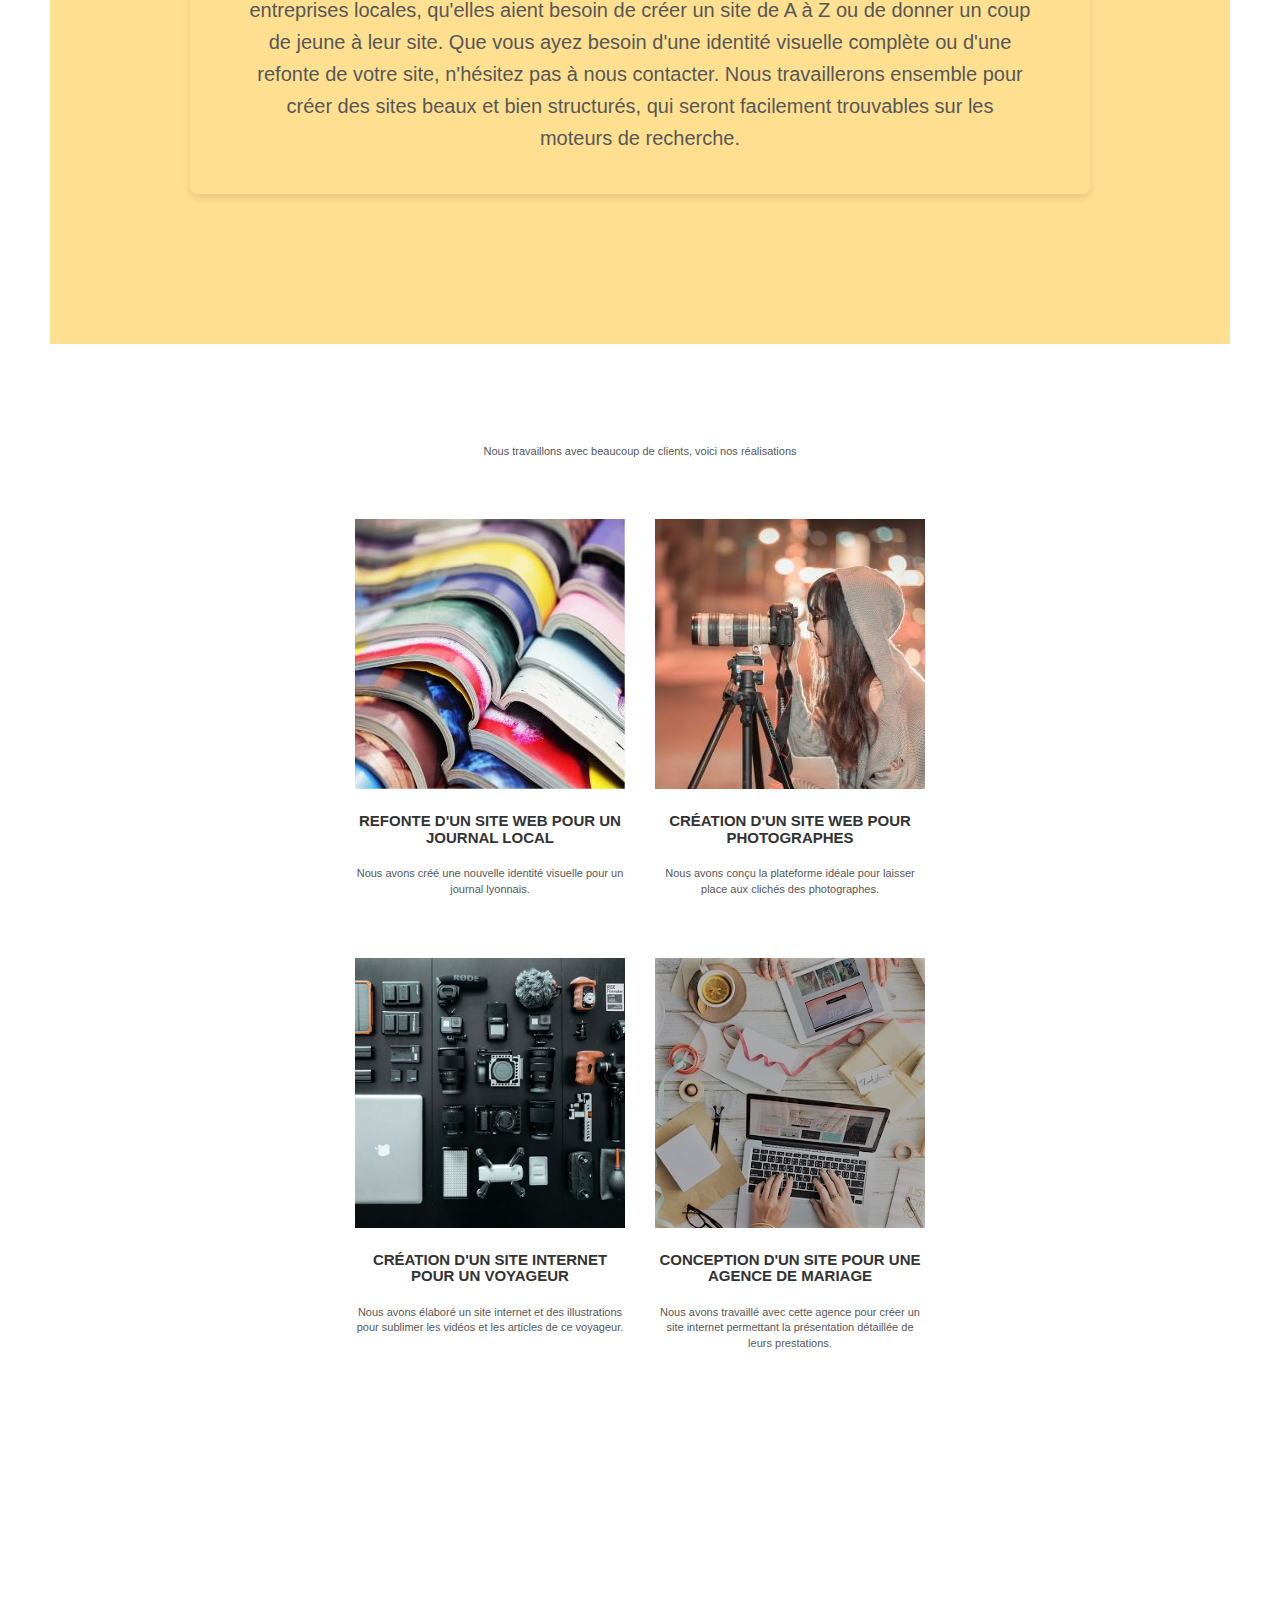
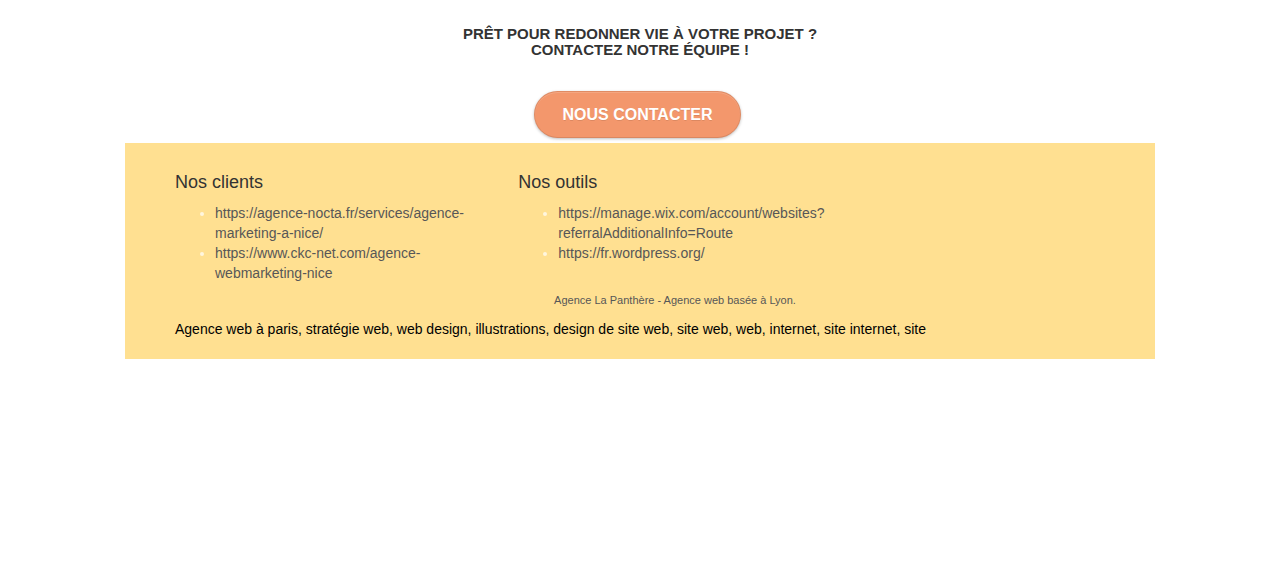
==== commit 9158a530: "Update index.html" ====
--- a/index.html
+++ b/index.html
@@ -222,28 +222,27 @@
 <div id="Footer - bloc-8" style="margin-top: 2cm;">
 <div class="bloc bgc-atomic-tangerine d-bloc" id="bloc-8">
 	<div class="container bloc-sm">
-		<div class="row">
-			<div class="col-sm-12">
-				<p class="text-center">
-					Agence La Panthère - Agence web basée à Lyon.<br>
-				</p>
 				<div class="row">
 					<div class="col-sm-4">
-						<h4>Annuaires</h4>
+						<h4>Nos clients</h4>
 						<ul>
-							<li><a href="annuaireagence.com">annuaireagence.com</a></li>
-							<li><a href="annuaireseo.com">annuaireseo.com</a></li>
-							<li><a href="annuairemarketing.com">annuairemarketing.com</a></li>
+							<li><a href="L'agence marketing NOCTA">https://agence-nocta.fr/services/agence-marketing-a-nice/</a></li>
+							<li><a href="L'agence de communication CKC-NET">https://www.ckc-net.com/agence-webmarketing-nice</a></li>
 						</ul>
 					</div>
 					<div class="col-sm-4">
-						<h4>SEO</h4>
+						<h4>Nos outils</h4>
 						<ul>
-							<li><a href="betterseo.com">betterseo.com</a></li>
-							<li><a href="ameliorerseo.com">ameliorerseo.com</a></li>
+							<li><a href="Wiz : créateur de site Web">https://manage.wix.com/account/websites?referralAdditionalInfo=Route</a></li>
+							<li><a href="Word Press : créateur de site Web">https://fr.wordpress.org/</a></li>
 						</ul>
 					</div>
 				</div>
+				<div class="row">
+					<div class="col-sm-12">
+						<p class="text-center">
+					Agence La Panthère - Agence web basée à Lyon.<br>
+				</p>
 				<div class="keywords" style="color:#000000;">
 					Agence web à paris, stratégie web, web design, illustrations, design de site web, site web, web, internet, site internet, site
 				</div>
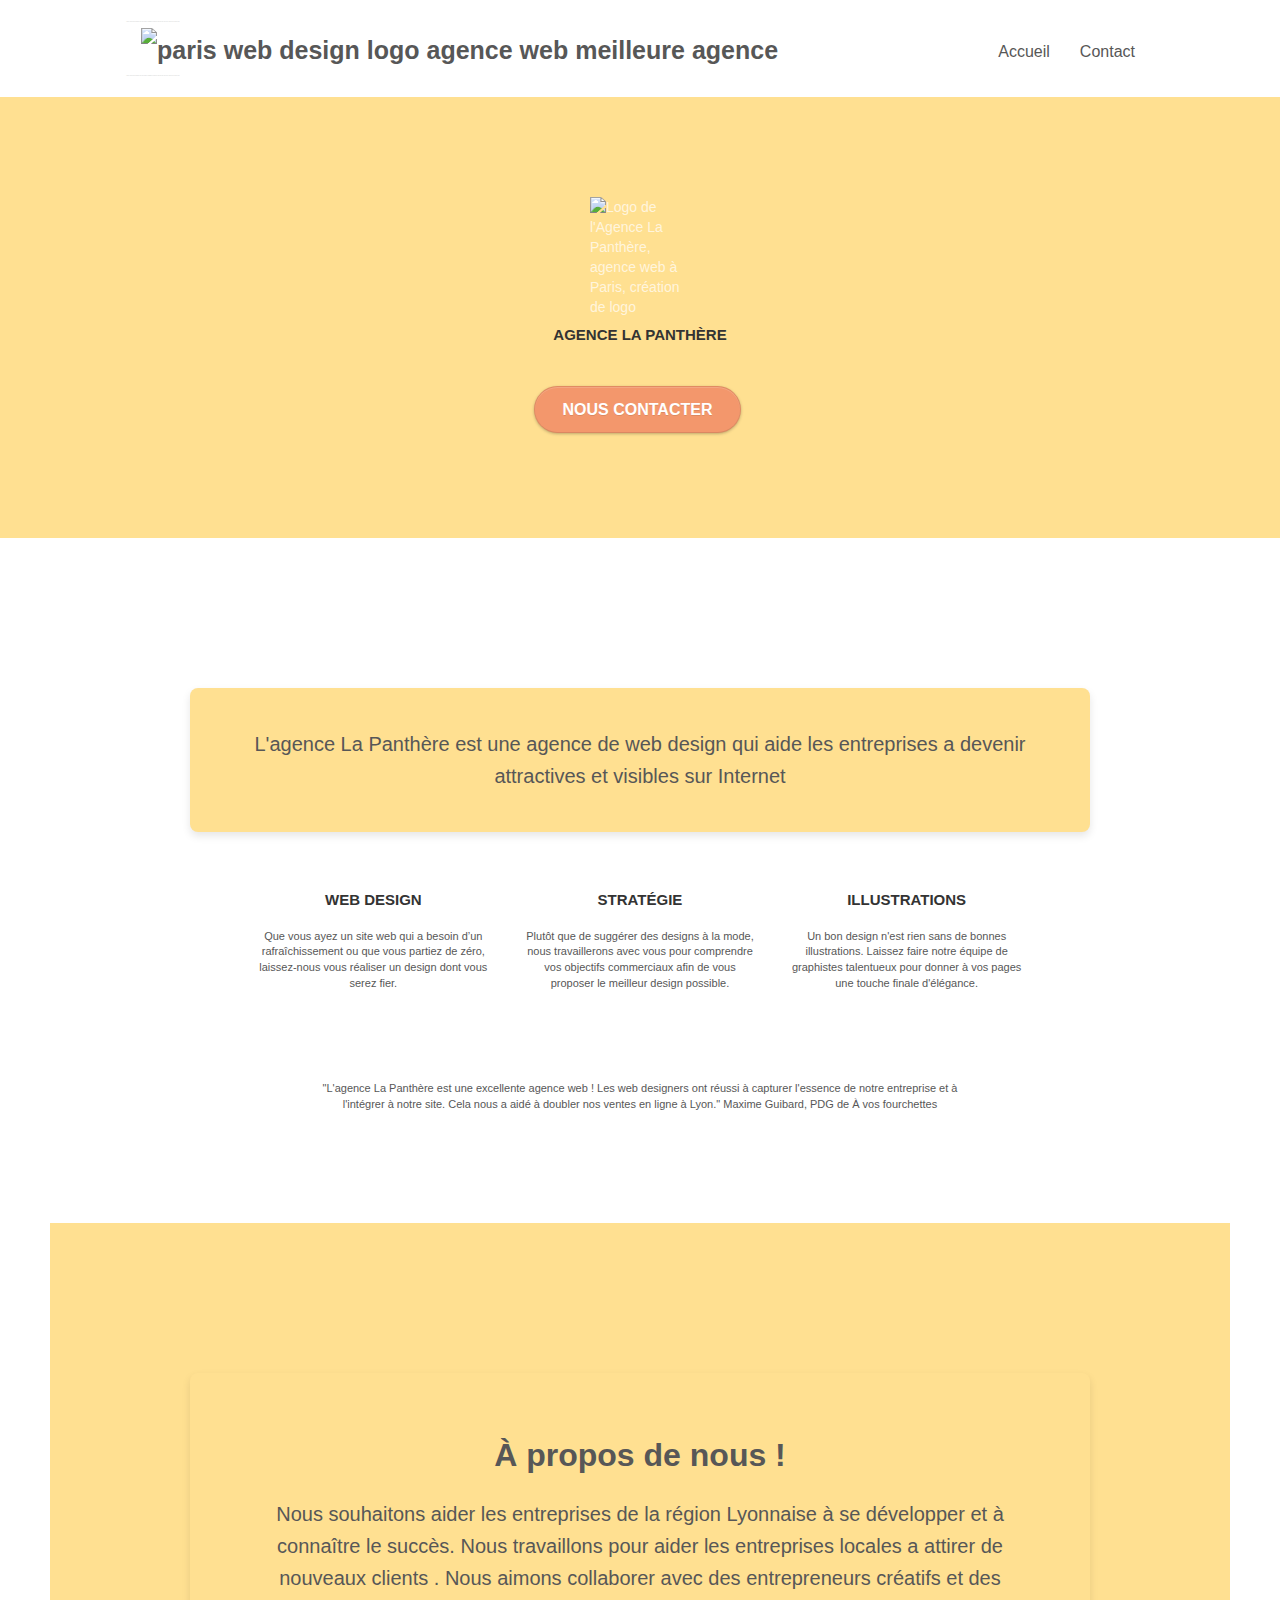
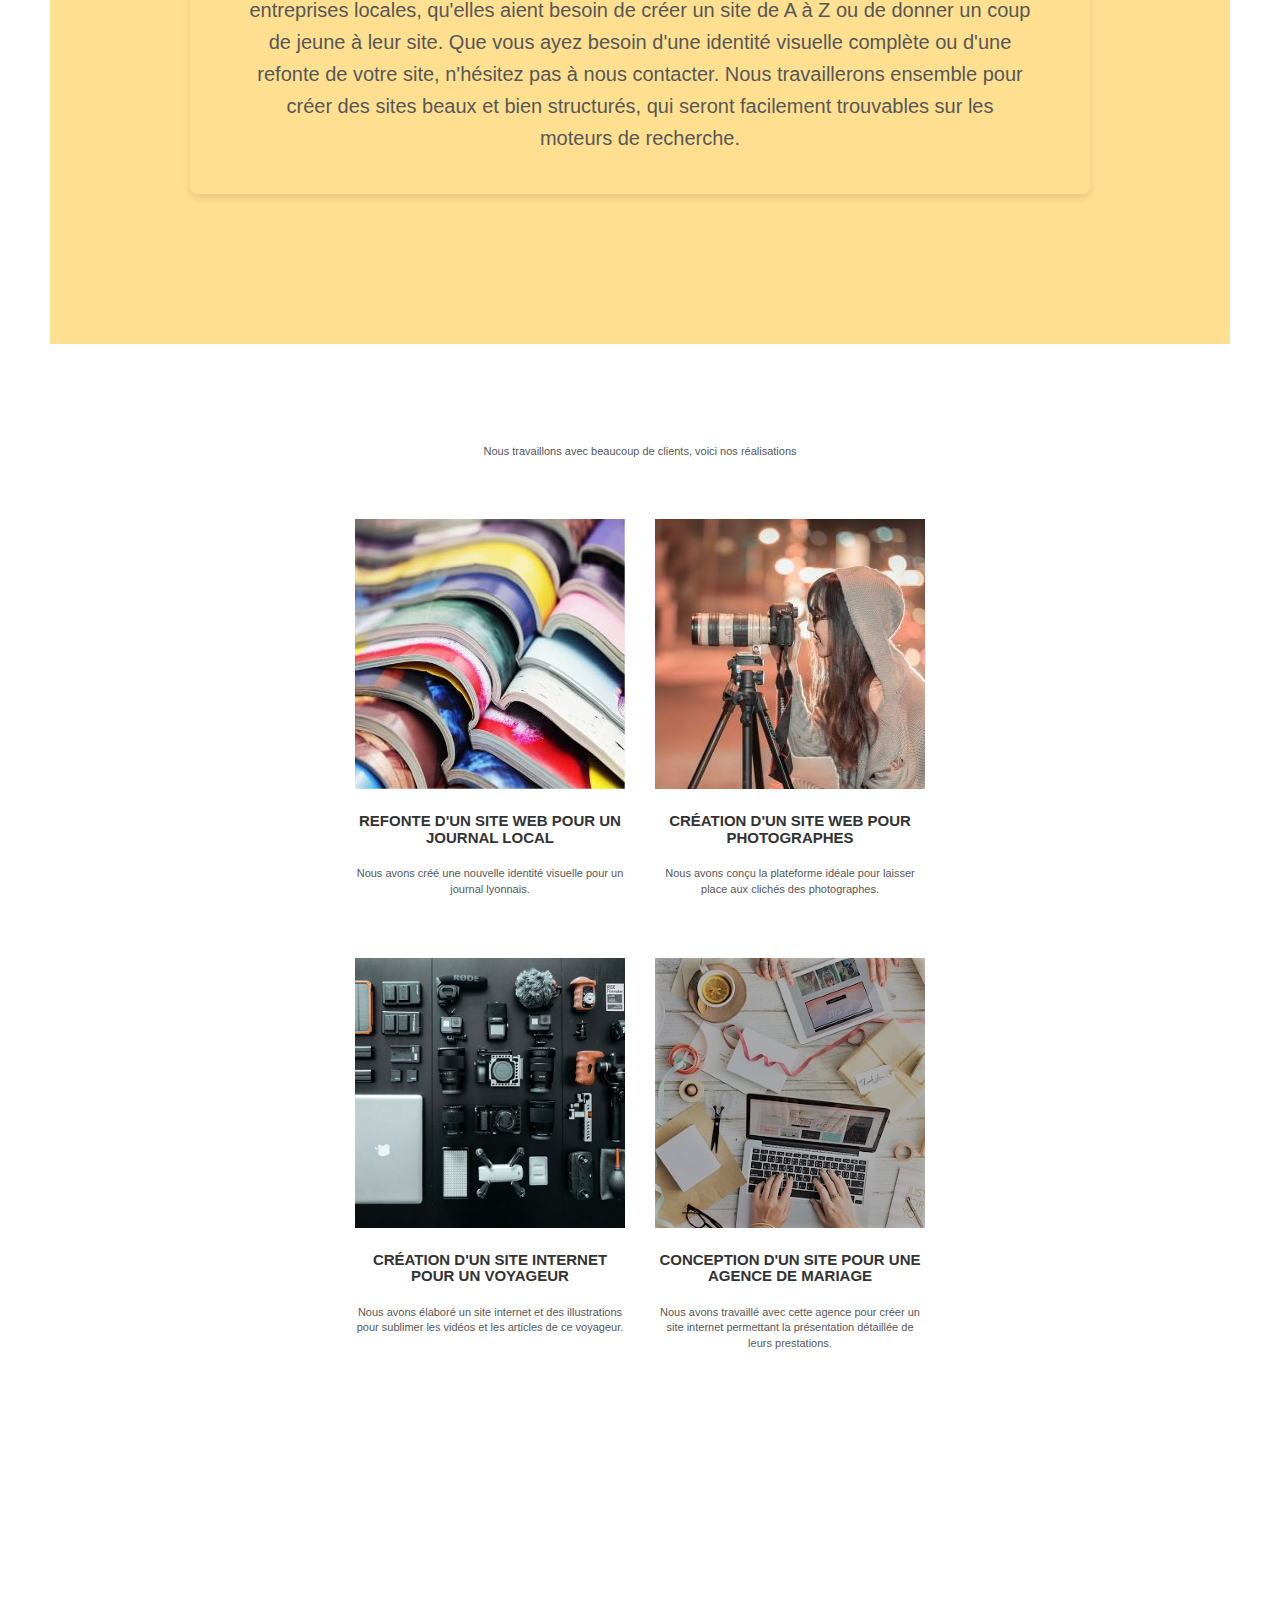
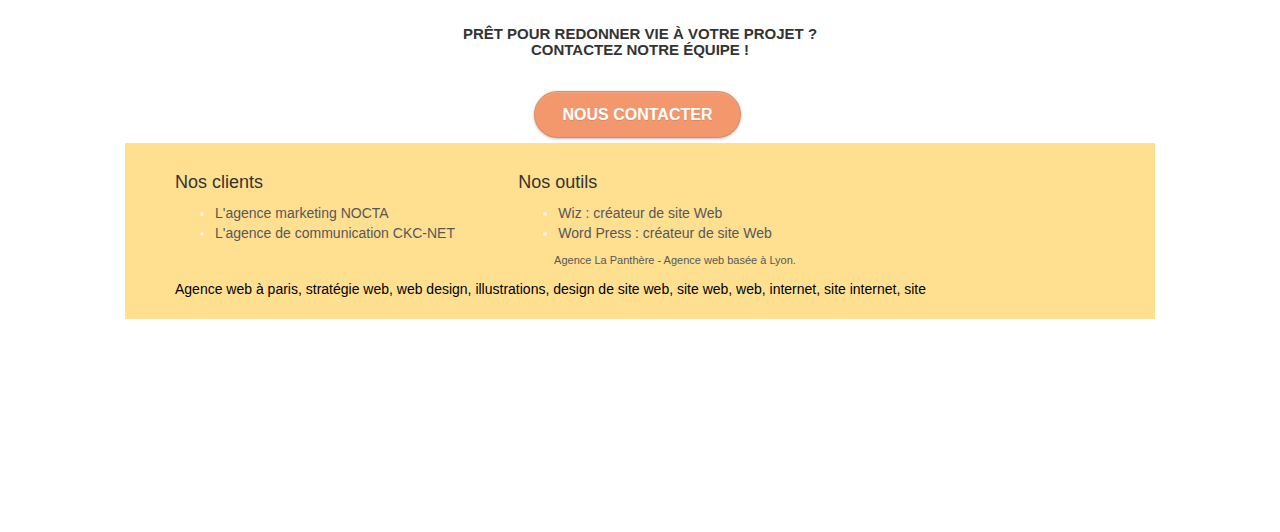
==== commit 8a2efb29: "Update index.html" ====
--- a/index.html
+++ b/index.html
@@ -226,15 +226,15 @@
 					<div class="col-sm-4">
 						<h4>Nos clients</h4>
 						<ul>
-							<li><a href="L'agence marketing NOCTA">https://agence-nocta.fr/services/agence-marketing-a-nice/</a></li>
-							<li><a href="L'agence de communication CKC-NET">https://www.ckc-net.com/agence-webmarketing-nice</a></li>
+							<li><a href="https://agence-nocta.fr/services/agence-marketing-a-nice/">L'agence marketing NOCTA</a></li>
+							<li><a href="https://www.ckc-net.com/agence-webmarketing-nice">L'agence de communication CKC-NET</a></li>
 						</ul>
 					</div>
 					<div class="col-sm-4">
 						<h4>Nos outils</h4>
 						<ul>
-							<li><a href="Wiz : créateur de site Web">https://manage.wix.com/account/websites?referralAdditionalInfo=Route</a></li>
-							<li><a href="Word Press : créateur de site Web">https://fr.wordpress.org/</a></li>
+							<li><a href="https://manage.wix.com/account/websites?referralAdditionalInfo=Route">Wiz : créateur de site Web</a></li>
+							<li><a href="https://fr.wordpress.org/">Word Press : créateur de site Web</a></li>
 						</ul>
 					</div>
 				</div>
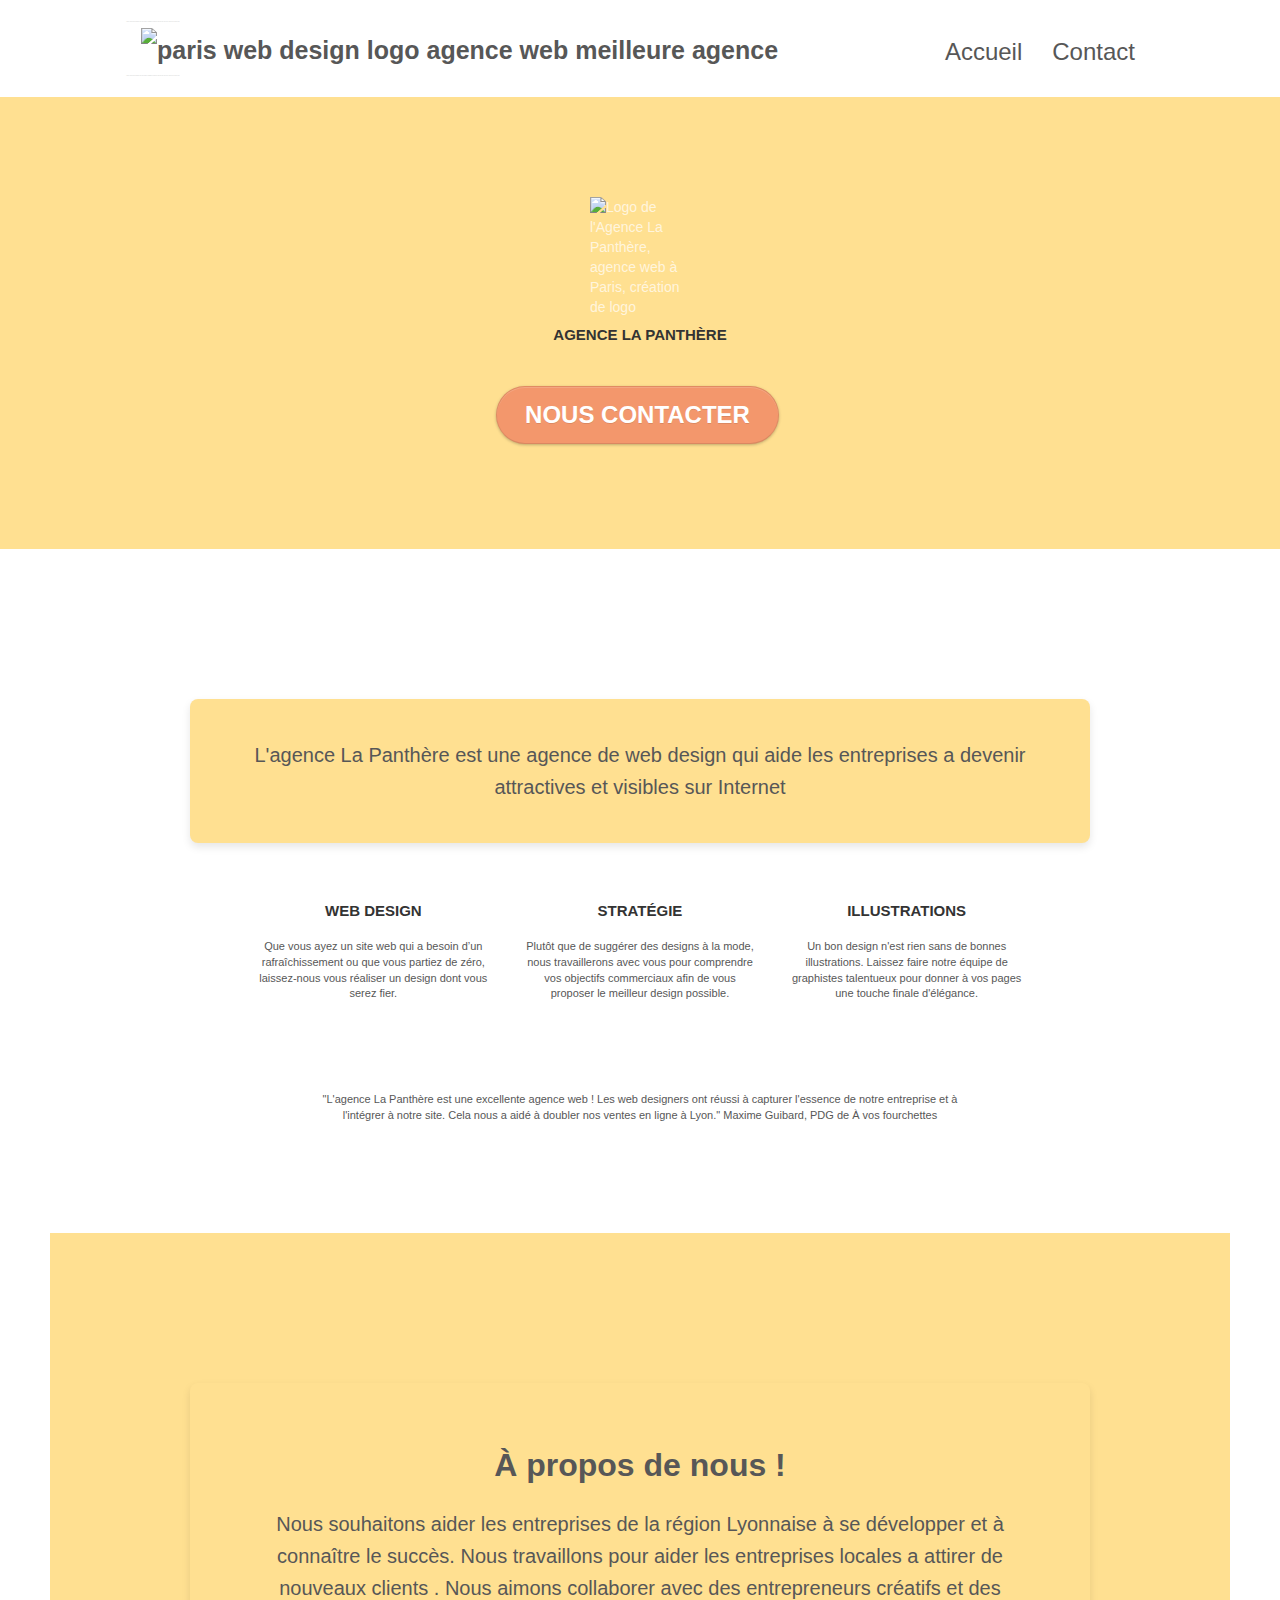
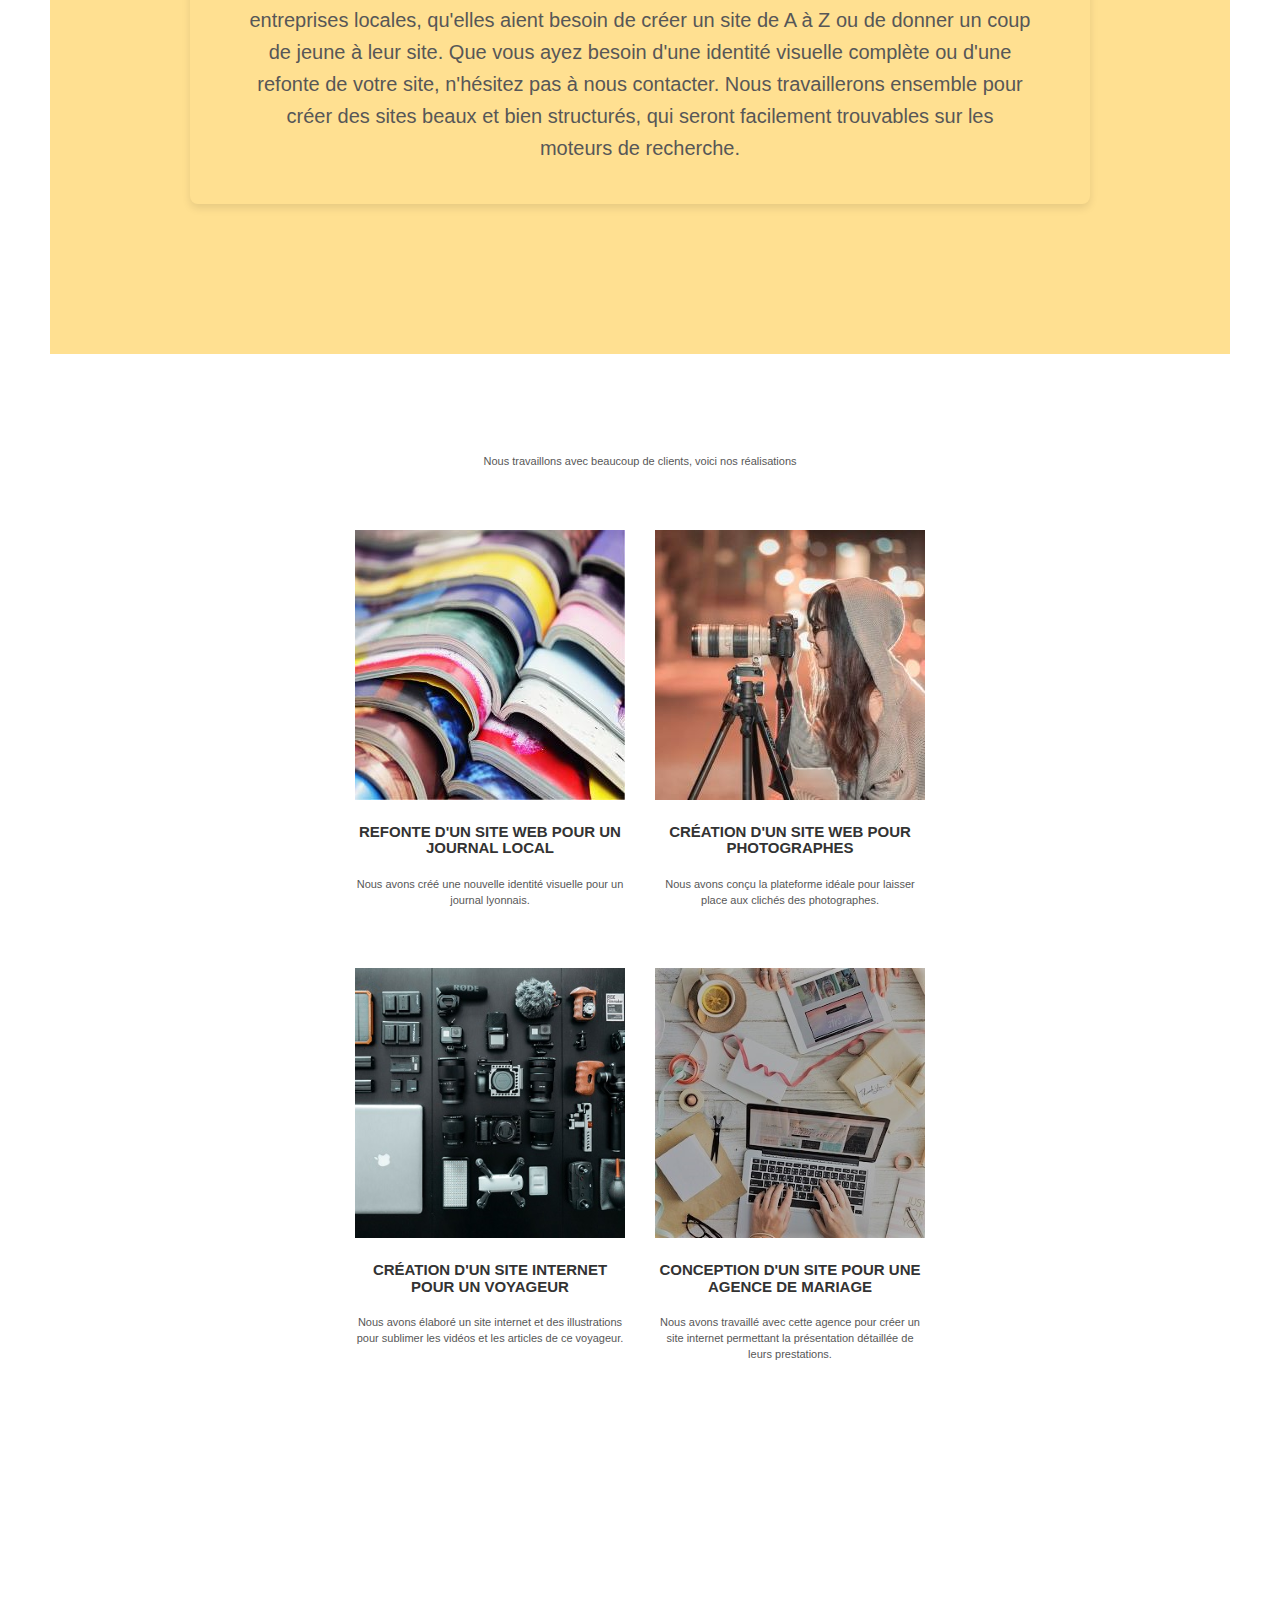
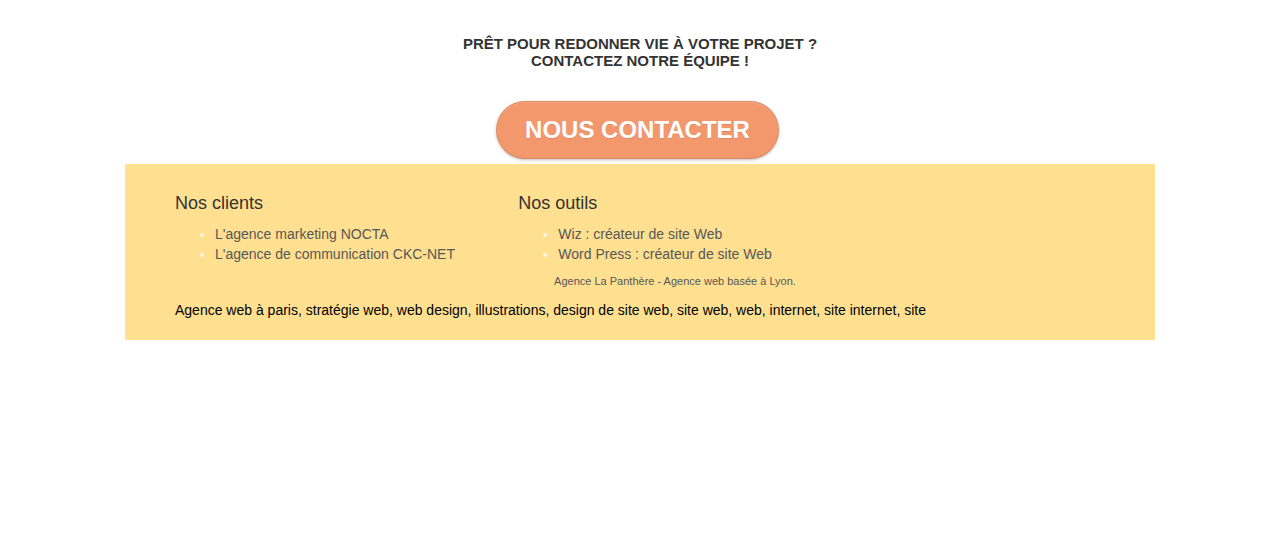
==== commit eda07a14: "Update index.html" ====
--- a/index.html
+++ b/index.html
@@ -44,8 +44,6 @@
 				<ul class="site-navigation nav navbar-nav">
 					<li>
 						<a href="index.html">Accueil</a>
-					</li>
-					<li>
 					</li>
 					<li>
 						<a href="page2.html">Contact</a>
--- a/style.css
+++ b/style.css
@@ -325,7 +325,7 @@
 .nav > li {
     float: left;
     margin-top: 4px;
-    font-size: 16px;
+    font-size: 24px;
 }
 
 .navbar-nav .open .dropdown-menu > li > a {
@@ -695,7 +695,7 @@
     color: #FFFFFF!important;
     text-transform: uppercase;
     padding: 12px 28px 12px 28px;
-    font-size: 16px;
+    font-size: 24px;
     font-weight: 700;
 }
 
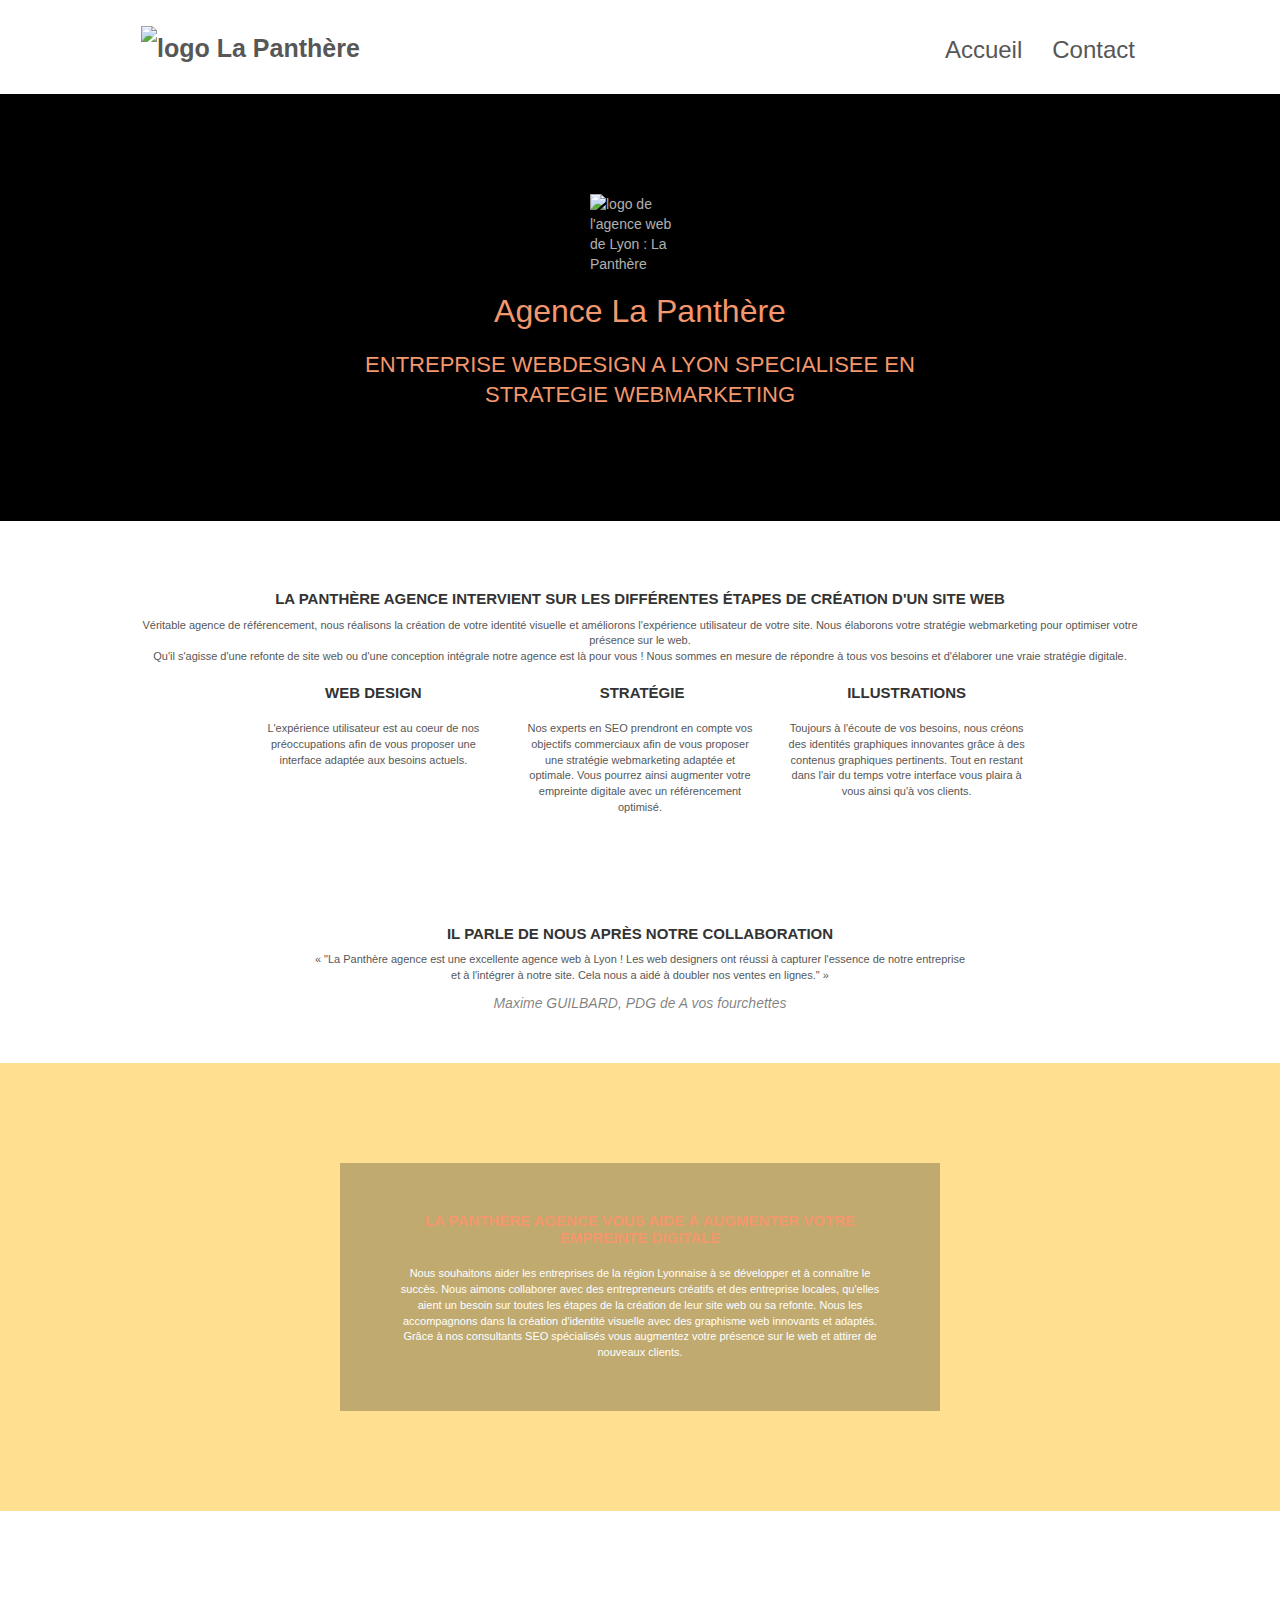
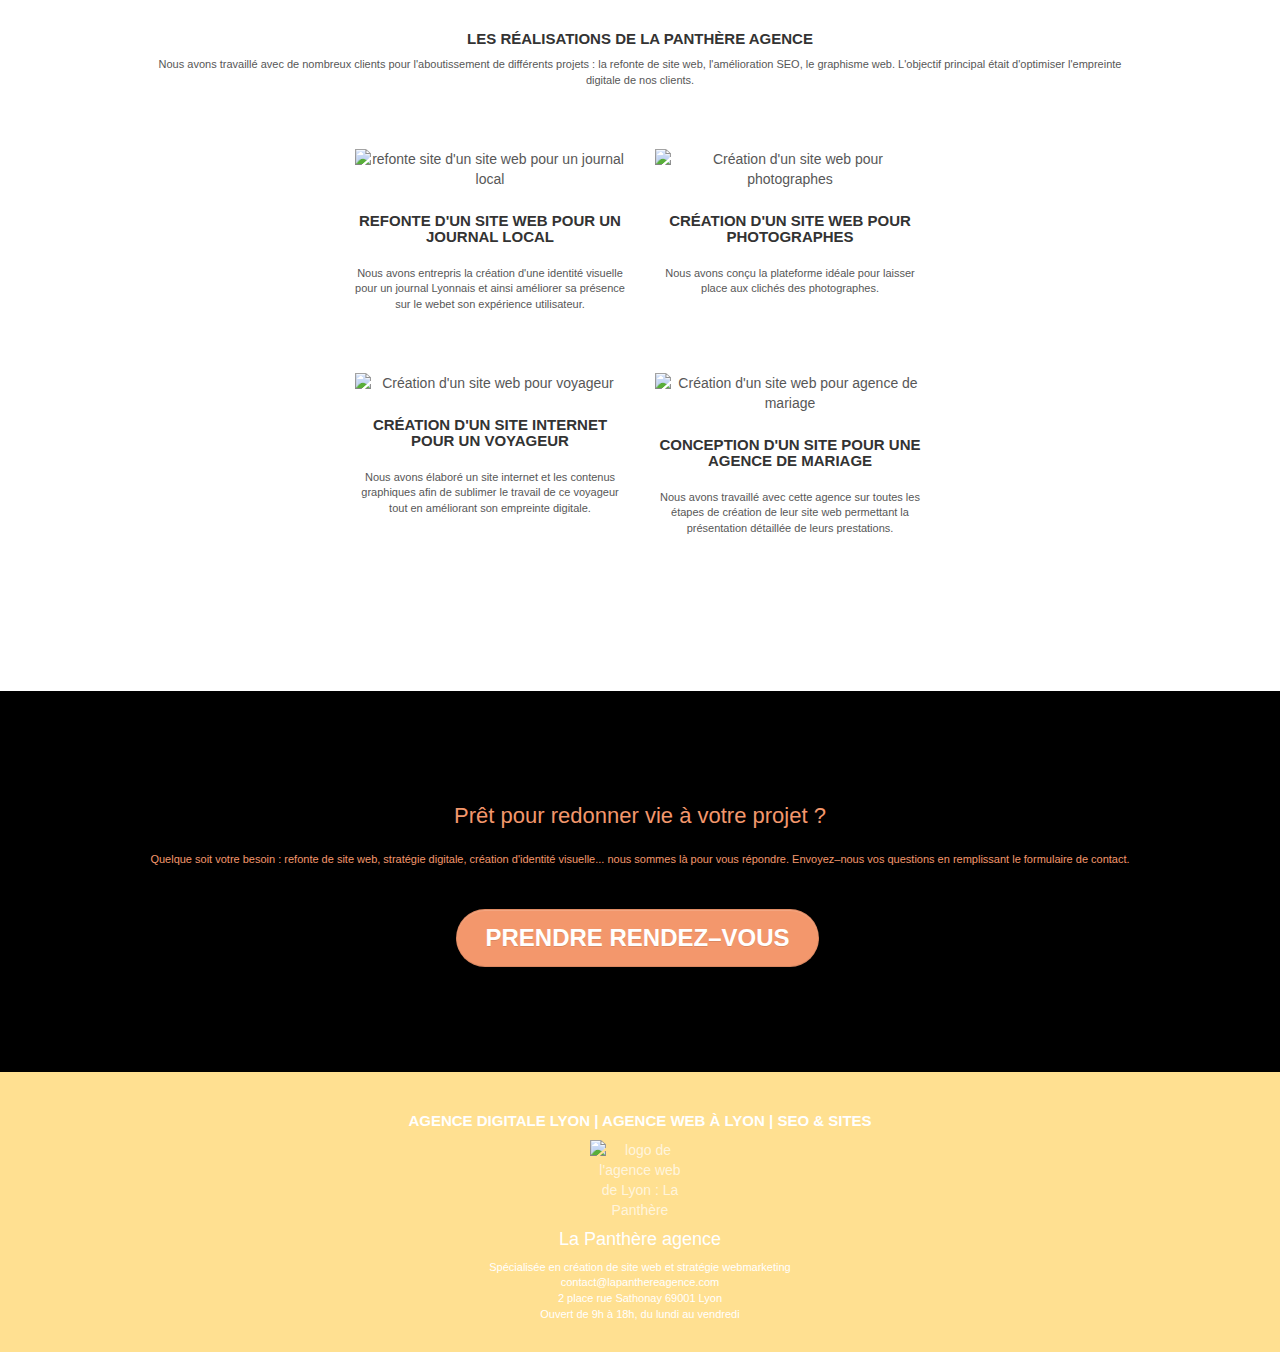
==== commit 5e830493: "Update index.html" ====
--- a/index.html
+++ b/index.html
@@ -1,262 +1,469 @@
-<!doctype html>
+<!DOCTYPE html>
 <html lang="fr">
-<head>
-    <meta charset="utf-8">
-    <meta name="keywords" content="agence design Paris, stratégie digitale, web design, illustrations">
-    <meta name="description" content="Agence La Panthère, agence web créative basée à Lyon. Nous proposons des services de web design, stratégie digitale, et illustrations pour aider les entreprises à se développer et à attirer de nouveaux clients.">
-    <meta name="viewport" content="width=device-width, initial-scale=1.0, viewport-fit=cover">
-    <link rel="shortcut icon" type="image/png" href="favicon.png">
-    
-	<link rel="stylesheet" type="text/css" href="./css/bootstrap.css">
-	<link rel="stylesheet" type="text/css" href="style.css">
-	<link rel="stylesheet" type="text/css" href="./css/font-awesome.css">
-	<link rel="stylesheet" type="text/css" href="./css/et-line.css">
-	
-    
-	<script src="./js/jquery-2.1.0.js"></script>
-	<script src="./js/bootstrap.js"></script>
-	<script src="./js/blocs.js"></script>
-	<script src="./js/jquery.touchSwipe.js" defer></script>
-	<script src="./js/gmaps.js"></script>
-
-    <title>Agence La Panthère - Création Web & Stratégie Digitale</title>
-</head>
-
-    
-<!-- Principal conteneur -->
-<div class="page-container">
-
-
-<!-- bloc-0 -->
-<div class="bloc bgc-white l-bloc " id="bloc-0">
-	<div class="container bloc-sm">
-
-		<nav class="navbar row">
-			<div class="navbar-header">
-				<div class="keywords" style="color:#cccccc;font-size:1px;">Agence web à paris, stratégie web, web design, illustrations, design de site web, site web, web, internet, site internet, site</div>
-				<a class="navbar-brand" href="index.html"><img src="img/agence-la-panthere-monochrome.svg" alt="paris web design logo agence web meilleure agence" height="40" /></a>
-				<div class="keywords" style="color:#cccccc;font-size:1px;">Agence web à paris, stratégie web, web design, illustrations, design de site web, site web, web, internet, site internet, site</div>
-				<button id="nav-toggle" type="button" class="ui-navbar-toggle navbar-toggle" data-toggle="collapse" data-target=".navbar-1">
-					<span class="sr-only">Toggle navigation</span><span class="icon-bar"></span><span class="icon-bar"></span><span class="icon-bar"></span>
-				</button>
-			</div>
-			<div class="collapse navbar-collapse navbar-1 special-dropdown-nav">
-				<ul class="site-navigation nav navbar-nav">
-					<li>
-						<a href="index.html">Accueil</a>
-					</li>
-					<li>
-						<a href="page2.html">Contact</a>
-					</li>
-				</ul>
-			</div>
-		</nav>
-	</div>
-</div>
-<!-- bloc-0 END -->
-
-</div>
-<!-- Principal conteneur END -->
-
-<!-- bloc-1-presentation -->
-<div class="bg-repeat bgc-atomic-tangerine d-bloc" id="bloc-6">
-	<div class="container bloc-lg">
-	<div class="row">
-		<div class="col-sm-12">
-                <img src="img/logo.png" class="center-block image-resize-mode" width="100" alt="Logo de l'Agence La Panthère, agence web à Paris, création de logo" />
-               <h3 class="mg-md text-center">
-                    Agence La Panthère
-                </h3>
-                <div class="col-sm-12 text-center">
-				<a href="page2.html" class="btn btn-atomic-tangerine btn-clean btn-rd btn-lg cta-hero"> Nous contacter</a>
-                </div>
-            </div>
-        </div>
+  <head>
+    <meta charset="utf-8" />
+
+    <!--meta name="keywords" a été supprimé car plus prise en compte par les moteurs de recherches-->
+
+    <meta
+      name="description"
+      content="Agence web à Lyon. La Panthère agence accompagne ces clients dans les étapes de création d'un site web 
+	ou dans des projets de refonte de site. 
+	Cette entreprise en webdesign accompagne aussi ces clients dans l'élaboration de la stratégie digitale, 
+	le référencement naturel, la création d'identité graphique...
+	A l'écoute des objectifs du client, la Panthère agence élabore une véritable stratégie digitale permettant d'augmenter 
+	à la fois l'empreinte digitale mais aussi l'expérience utilisateur."
+    />
+
+    <!--Ajout de la balise robots pour permettre à Google d'indexer la page et suivre les liens-->
+    <meta name="robots" content="index, follow" />
+
+    <meta
+      name="viewport"
+      content="width=device-width, initial-scale=1.0, viewport-fit=cover"
+    />
+
+    <link rel="shortcut icon" type="image/png" href="favicon.jpg" />
+
+    <link rel="stylesheet" type="text/css" href="./css/bootstrap.css" />
+    <link rel="stylesheet" type="text/css" href="style.css" />
+    <link rel="stylesheet" type="text/css" href="./css/font-awesome.css" />
+    <link rel="stylesheet" type="text/css" href="./css/et-line.css" />
+
+    <!--Les fichiers Javascripts ont été déplacés vers le bas pour faciliter le chargement de la page-->
+
+    <title>
+      Agence web à Lyon | La Panthère Agence | Création, refonte de site &
+      SEO...
+    </title>
+
+    <!-- Analytics -->
+    <!-- Google tag (gtag.js) -->
+    <script
+      async
+      src="https://www.googletagmanager.com/gtag/js?id=G-H45R91LBKQ"
+    ></script>
+    <script>
+      window.dataLayer = window.dataLayer || []
+      function gtag() {
+        dataLayer.push(arguments)
+      }
+      gtag('js', new Date())
+
+      gtag('config', 'G-H45R91LBKQ')
+    </script>
+    <!-- Analytics END -->
+  </head>
+  <body>
+    <!-- Principal conteneur -->
+    <div class="page-container">
+      <!-- bloc-0 -->
+      <header class="bloc bgc-white l-bloc" id="bloc-0">
+        <div class="container bloc-sm">
+          <nav class="navbar row">
+            <div class="navbar-header">
+              <a class="navbar-brand" href="#">
+                <img
+                  src="img/agence-la-panthere-monochrome.svg"
+                  alt="logo La Panthère"
+                  width="216"
+                  height="40"
+                />
+              </a>
+
+              <button
+                id="nav-toggle"
+                type="button"
+                class="ui-navbar-toggle navbar-toggle"
+                data-toggle="collapse"
+                data-target=".navbar-1"
+              >
+                <span class="sr-only">Toggle navigation</span>
+                <span class="icon-bar"></span>
+                <span class="icon-bar"></span>
+                <span class="icon-bar"></span>
+              </button>
+            </div>
+            <div class="collapse navbar-collapse navbar-1 special-dropdown-nav">
+              <ul class="site-navigation nav navbar-nav">
+                <li class="nav–item">
+                  <a href="index.html">Accueil</a>
+                </li>
+                <li class="nav–item">
+                  <a href="contact.html">Contact</a>
+                </li>
+              </ul>
+            </div>
+          </nav>
+        </div>
+      </header>
+      <!-- bloc-0 END -->
+
+      <!-- bloc-1-presentation -->
+      <main>
+        <div
+          class="bloc bgc-dark-slate-blue bg-banniere d-bloc bg-t-edge bloc-bg-texture texture-paper b-parallax"
+          id="bloc-1-hero"
+        >
+          <div class="container bloc-lg">
+            <div class="row tight-width-whitespace">
+              <div class="col-sm-12">
+                <img
+                  src="img/logo.webp"
+                  class="center-block image-resize-mode"
+                  width="100"
+                  alt="logo de l'agence web de Lyon : La Panthère"
+                />
+                <h1 class="text-center hero-bloc-text tc-white">
+                  Agence La Panthère
+                </h1>
+                <h2 class="text-center tc-white">
+                  ENTREPRISE WEBDESIGN A LYON SPECIALISEE EN STRATEGIE
+                  WEBMARKETING
+                </h2>
+              </div>
+            </div>
+          </div>
+        </div>
+        <!-- bloc-1-presentation END -->
+
+        <!-- bloc-2-services -->
+        <div class="bloc bgc-white l-bloc" id="bloc-2-services">
+          <div class="container bloc-md">
+            <div class="row">
+              <div class="col-sm-12 text-center">
+                <h3>
+                  La Panthère agence intervient sur les différentes étapes de
+                  création d'un site web
+                </h3>
+                <p>
+                  Véritable agence de référencement, nous réalisons la création
+                  de votre identité visuelle et améliorons l'expérience
+                  utilisateur de votre site. Nous élaborons votre stratégie
+                  webmarketing pour optimiser votre présence sur le web.
+                  <br />
+                  Qu'il s'agisse d'une refonte de site web ou d'une conception
+                  intégrale notre agence est là pour vous ! Nous sommes en
+                  mesure de répondre à tous vos besoins et d'élaborer une vraie
+                  stratégie digitale.
+                </p>
+              </div>
+            </div>
+            <div class="row voffset-lg med-width-whitespace">
+              <div class="col-sm-4">
+                <div class="text-center">
+                  <span
+                    class="et-icon-browser sm-shadow icon-dark-slate-blue icons icon-lg"
+                  ></span>
+                </div>
+                <h3 class="mg-md text-center">Web design</h3>
+                <p class="text-center">
+                  L'expérience utilisateur est au coeur de nos préoccupations
+                  afin de vous proposer une interface adaptée aux besoins
+                  actuels.
+                </p>
+              </div>
+              <div class="col-sm-4">
+                <div class="text-center">
+                  <span
+                    class="et-icon-presentation sm-shadow icon-dark-slate-blue icons icon-lg"
+                  ></span>
+                </div>
+                <h3 class="mg-md text-center">&nbsp;Stratégie</h3>
+                <p class="text-center">
+                  Nos experts en SEO prendront en compte vos objectifs
+                  commerciaux afin de vous proposer une stratégie webmarketing
+                  adaptée et optimale. Vous pourrez ainsi augmenter votre
+                  empreinte digitale avec un référencement optimisé.
+                  <br />
+                </p>
+              </div>
+              <div class="col-sm-4">
+                <div class="text-center">
+                  <span
+                    class="et-icon-edit sm-shadow icon-dark-slate-blue icons icon-lg"
+                  ></span>
+                </div>
+                <h3 class="mg-md text-center">Illustrations</h3>
+                <p class="text-center">
+                  Toujours à l'écoute de vos besoins, nous créons des identités
+                  graphiques innovantes grâce à des contenus graphiques
+                  pertinents. Tout en restant dans l'air du temps votre
+                  interface vous plaira à vous ainsi qu'à vos clients.
+                </p>
+              </div>
+            </div>
+            <div class="row voffset-lg voffset text-center">
+              <h3>Il parle de nous après notre collaboration</h3>
+              <figure class="col-xs-12 col-md-8 col-md-offset-2 text-center">
+                <p>
+                  <q>
+                    "La Panthère agence est une excellente agence web à Lyon !
+                    Les web designers ont réussi à capturer l'essence de notre
+                    entreprise et à l'intégrer à notre site. Cela nous a aidé à
+                    doubler nos ventes en lignes."
+                  </q>
+                </p>
+                <cite> Maxime GUILBARD, PDG de A vos fourchettes </cite>
+              </figure>
+            </div>
+          </div>
+        </div>
+        <!-- bloc-2-services END -->
+
+        <!-- bloc-3-what-i-do -->
+        <div
+          class="bloc tc-white bgc-atomic-tangerine bg-presentation d-bloc bloc-bg-texture texture-paper b-parallax"
+          id="bloc-3-what-i-do"
+        >
+          <div class="container bloc-lg">
+            <div class="row tight-width-whitespace black-background">
+              <div class="col-sm-12">
+                <h3 class="mg-md text-center tc-white">
+                  La Panthère agence vous aide à augmenter votre empreinte
+                  digitale
+                  <br />
+                </h3>
+                <p class="text-center white">
+                  Nous souhaitons aider les entreprises de la région Lyonnaise à
+                  se développer et à connaître le succès. Nous aimons collaborer
+                  avec des entrepreneurs créatifs et des entreprise locales,
+                  qu'elles aient un besoin sur toutes les étapes de la création
+                  de leur site web ou sa refonte. Nous les accompagnons dans la
+                  création d'identité visuelle avec des graphisme web innovants
+                  et adaptés. Grâce à nos consultants SEO spécialisés vous
+                  augmentez votre présence sur le web et attirer de nouveaux
+                  clients.
+                  <br />
+                </p>
+              </div>
+            </div>
+          </div>
+        </div>
+        <!-- bloc-3-what-i-do END -->
+
+        <!-- bloc-4-portfolio -->
+        <div
+          class="bloc bgc-white bg-lines-h2-bg bg-repeat l-bloc"
+          id="bloc-4-portfolio"
+        >
+          <div class="container bloc-lg">
+            <div class="row">
+              <div class="col-sm-12 text-center">
+                <h3>Les réalisations de La Panthère agence</h3>
+                <p>
+                  Nous avons travaillé avec de nombreux clients pour
+                  l'aboutissement de différents projets : la refonte de site
+                  web, l'amélioration SEO, le graphisme web. L'objectif
+                  principal était d'optimiser l'empreinte digitale de nos
+                  clients.
+                </p>
+              </div>
+            </div>
+            <div class="row tight-width-whitespace portfolio-row">
+              <div class="col-xs-12 col-sm-6">
+                <a
+                  href="#"
+                  data-lightbox="img/leJournalLocal.webp"
+                  data-gallery-id="gallery-1"
+                  data-caption="Refonte d'un site web pour un journal local"
+                  data-frame="snapshot-lb"
+                >
+                  <img
+                    src="img/leJournalLocal.webp"
+                    alt="refonte site d'un site web pour un journal local"
+                    class="img-responsive portfolio-thumb"
+                  />
+                </a>
+                <h3 class="mg-md text-center">
+                  Refonte d'un site web pour un journal local
+                </h3>
+                <p class="text-center">
+                  Nous avons entrepris la création d'une identité visuelle pour
+                  un journal Lyonnais et ainsi améliorer sa présence sur le
+                  webet son expérience utilisateur.
+                </p>
+              </div>
+              <div class="col-xs-12 col-sm-6">
+                <a
+                  href="#"
+                  data-lightbox="img/siteWebPhotographie.webp"
+                  data-gallery-id="gallery-1"
+                  data-caption="Création d'un site web pour photographes"
+                  data-frame="snapshot-lb"
+                >
+                  <img
+                    src="img/siteWebPhotographie.webp"
+                    class="img-responsive portfolio-thumb"
+                    alt="Création d'un site web pour photographes"
+                  />
+                </a>
+                <h3 class="mg-md text-center">
+                  Création d'un site web pour photographes
+                </h3>
+                <p class="text-center">
+                  Nous avons conçu la plateforme idéale pour laisser place aux
+                  clichés des photographes.
+                </p>
+              </div>
+            </div>
+            <div class="row tight-width-whitespace portfolio-row">
+              <div class="col-xs-12 col-sm-6">
+                <a
+                  href="#"
+                  data-lightbox="img/siteVoyageurs.webp"
+                  data-gallery-id="gallery-1"
+                  data-caption="Création d'un site internet pour un voyageur"
+                  data-frame="snapshot-lb"
+                >
+                  <img
+                    src="img/siteVoyageurs.webp"
+                    class="img-responsive portfolio-thumb"
+                    alt="Création d'un site web pour voyageur"
+                  />
+                </a>
+                <h3 class="mg-md text-center">
+                  Création d'un site internet pour un voyageur
+                </h3>
+                <p class="text-center">
+                  Nous avons élaboré un site internet et les contenus graphiques
+                  afin de sublimer le travail de ce voyageur tout en améliorant
+                  son empreinte digitale.
+                </p>
+              </div>
+              <div class="col-xs-12 col-sm-6">
+                <a
+                  href="#"
+                  data-lightbox="img/agenceMariage.webp"
+                  data-gallery-id="gallery-1"
+                  data-caption="Conception d'un site pour une agence de mariage"
+                  data-frame="snapshot-lb"
+                >
+                  <img
+                    src="img/agenceMariage.webp"
+                    class="img-responsive portfolio-thumb"
+                    alt="Création d'un site web pour agence de mariage"
+                  />
+                </a>
+                <h3 class="mg-md text-center">
+                  Conception d'un site pour une agence de mariage
+                </h3>
+                <p class="text-center">
+                  Nous avons travaillé avec cette agence sur toutes les étapes
+                  de création de leur site web permettant la présentation
+                  détaillée de leurs prestations.
+                </p>
+              </div>
+            </div>
+          </div>
+        </div>
+        <!-- bloc-4-portfolio END -->
+
+        <!-- bloc-5-cta -->
+        <div
+          class="bloc bgc-dark-slate-blue bg-banniere d-bloc bloc-bg-texture texture-paper"
+          id="bloc-5-cta"
+        >
+          <div class="container bloc-lg">
+            <div class="row">
+              <h2 class="mg-md text-center tc-white">
+                Prêt pour redonner vie à votre projet ?
+                <br />
+              </h2>
+              <p class="mg-md text-center tc-white">
+                Quelque soit votre besoin : refonte de site web, stratégie
+                digitale, création d'identité visuelle... nous sommes là pour
+                vous répondre. Envoyez–nous vos questions en remplissant le
+                formulaire de contact.
+              </p>
+              <div class="col-sm-12 text-center">
+                <a
+                  href="#"
+                  class="btn btn-atomic-tangerine btn-clean btn-rd btn-lg cta-hero"
+                >
+                  Prendre rendez–vous
+                </a>
+              </div>
+            </div>
+          </div>
+        </div>
+      </main>
+      <!-- bloc-5-cta END -->
+
+      <!-- Footer - bloc-8 -->
+      <footer class="bloc bgc-atomic-tangerine d-bloc" id="bloc-8">
+        <div class="container bloc-sm">
+          <div class="row">
+            <div class="col-sm-12">
+              <div class="row row-no-gutters social">
+                <div class="col-sm-3">
+                  <div class="text-center">
+                    <a class="social" href="#" title="twitter">
+                      <span class="fa fa-twitter icon-md"></span>
+                    </a>
+                  </div>
+                </div>
+                <div class="col-sm-3">
+                  <div class="text-center">
+                    <a class="social" href="#" title="facebook">
+                      <span class="fa fa-facebook icon-md"></span>
+                    </a>
+                  </div>
+                </div>
+                <div class="col-sm-3">
+                  <div class="text-center">
+                    <a class="social" href="#" title="dribble">
+                      <span class="fa fa-dribbble icon-md"></span>
+                    </a>
+                  </div>
+                </div>
+                <div class="col-sm-3">
+                  <div class="text-center">
+                    <a class="social" href="#" title="instagram">
+                      <span class="fa fa-instagram icon-md"></span>
+                    </a>
+                  </div>
+                </div>
+              </div>
+              <div class="row row-no-gutters">
+                <div class="row">
+                  <div class="col-sm-12 text-center">
+                    <h3 class="white">
+                      Agence digitale Lyon | Agence web à Lyon | SEO & Sites
+                    </h3>
+                    <img
+                      src="img/logo.webp"
+                      class="center-block image-resize-mode"
+                      width="100"
+                      alt="logo de l'agence web de Lyon : La Panthère"
+                    />
+                    <h4 class="white">La Panthère agence</h4>
+                    <p class="white">
+                      Spécialisée en création de site web et stratégie
+                      webmarketing
+                      <br />
+                      contact@lapanthereagence.com
+                      <br />
+                      2 place rue Sathonay 69001 Lyon
+                      <br />
+                      Ouvert de 9h à 18h, du lundi au vendredi
+                    </p>
+                  </div>
+                </div>
+              </div>
+            </div>
+          </div>
+        </div>
+      </footer>
+      <!-- Footer - bloc-8 END -->
     </div>
-</div>
-<!-- bloc-1-presentation END -->
-
-<!-- bloc-2-services -->
-<div class="bloc bgc-white l-bloc" id="bloc-2-services">
-    <div class="container bloc-lg">
-	<div class="row">
-		<div class="col-sm-12 text-center">
-			<div class="about-us">
-               	<p>
-			L'agence La Panthère est une agence de web design qui aide les entreprises a devenir attractives et visibles sur Internet
-		</p>
-            </div>
- 	</div>
-        <div class="row voffset-lg med-width-whitespace">
-            <div class="col-sm-4">
-                <div class="text-center">
-                    <span class="et-icon-browser sm-shadow icon-dark-slate-blue icons icon-lg" aria-hidden="true"></span>
-                </div>
-                <h3 class="mg-md text-center">
-                    Web design
-                </h3>
-                <p class="text-center">
-                    Que vous ayez un site web qui a besoin d’un rafraîchissement ou que vous partiez de zéro, laissez-nous vous réaliser un design dont vous serez fier.
-                </p>
-            </div>
-            <div class="col-sm-4">
-                <div class="text-center">
-                    <span class="et-icon-presentation sm-shadow icon-dark-slate-blue icons icon-lg" aria-hidden="true"></span>
-                </div>
-                <h3 class="mg-md text-center">
-                    Stratégie
-                </h3>
-                <p class="text-center">
-                    Plutôt que de suggérer des designs à la mode, nous travaillerons avec vous pour comprendre vos objectifs commerciaux afin de vous proposer le meilleur design possible.
-                </p>
-            </div>
-            <div class="col-sm-4">
-                <div class="text-center">
-                    <span class="et-icon-edit sm-shadow icon-dark-slate-blue icons icon-lg" aria-hidden="true"></span>
-                </div>
-                <h3 class="mg-md text-center">
-                    Illustrations
-                </h3>
-                <p class="text-center">
-                    Un bon design n'est rien sans de bonnes illustrations. Laissez faire notre équipe de graphistes talentueux pour donner à vos pages une touche finale d'élégance.
-                </p>
-            </div>
-        </div>
-        <div class="row voffset-lg voffset">
-            <div class="col-xs-12 col-md-8 col-md-offset-2 text-center">
-                <p>"L'agence La Panthère est une excellente agence web ! Les web designers ont réussi à capturer l'essence de notre entreprise et à l'intégrer à notre site. Cela nous a aidé à doubler nos ventes en ligne à Lyon." Maxime Guibard, PDG de À vos fourchettes</p>
-            </div>
-        </div>
-    </div>
-</div>
-<!-- bloc-2-services END --
-
-<!-- bloc-3-what-i-do -->
-<div class="bg-repeat bgc-atomic-tangerine d-bloc" id="bloc-6">
-	<div class="container bloc-lg">
-	<div class="row">
-		<div class="col-sm-12 text-center">
-			<div class="about-us">
-  				<h2>À propos de nous !</h2>
-  				<p>
-   					Nous souhaitons aider les entreprises de la région Lyonnaise à se développer et à connaître le succès. Nous travaillons pour aider les entreprises locales a attirer de nouveaux clients .
-    					Nous aimons collaborer avec des entrepreneurs créatifs et des entreprises locales, qu'elles aient besoin de créer un site de A à Z ou de donner un coup de jeune à leur site. Que vous ayez besoin d'une identité visuelle complète ou d'une refonte de votre site, n'hésitez pas à nous contacter. Nous travaillerons ensemble pour créer des sites beaux et bien structurés, qui seront facilement trouvables sur les moteurs de recherche.
-  				</p>
-			</div>
-		</div>
-	</div>
-</div>
-<!-- bloc-3-what-i-do END -->
-
-<!-- bloc-4-portfolio -->
-<div class="bloc bgc-white bg-repeat l-bloc" id="bloc-4-portfolio">
-	<div class="container bloc-lg">
-		<div class="row">
-			<div class="col-sm-12 text-center">
-				  <p>Nous travaillons avec beaucoup de clients, voici nos réalisations</p>
-			</div>
-		</div>
-		<div class="row tight-width-whitespace portfolio-row">
-			<div class="col-sm-6">
-				<a href="#" data-lightbox="img/1.jpg" data-gallery-id="gallery-1" data-caption="Refonte d'un site web pour un journal local" data-frame="snapshot-lb"><img src="img/1.jpg" alt="paris web design logo agence web meilleure agence et refonte site web journal" class="img-responsive portfolio-thumb" /></a>
-				<h3 class="mg-md text-center">
-					Refonte d'un site web pour un journal local
-				</h3>
-				<p class="text-center">
-					Nous avons créé une nouvelle identité visuelle pour un journal lyonnais.
-				</p>
-			</div>
-			<div class="col-sm-6">
-				<a href="#" data-lightbox="img/2.jpg" data-gallery-id="gallery-1" data-caption="Création d'un site web pour photographes" data-frame="snapshot-lb"><img src="img/2.jpg" class="img-responsive portfolio-thumb" alt="paris web design logo agence web meilleure agence, Création d'un site web pour photographes" /></a>
-				<h3 class="mg-md text-center">
-					Création d'un site web pour photographes
-				</h3>
-				<p class="text-center">
-					Nous avons conçu la plateforme idéale pour laisser place aux clichés des photographes.
-				</p>
-			</div>
-		</div>
-		<div class="row tight-width-whitespace portfolio-row">
-			<div class="col-sm-6">
-				<a href="#" data-lightbox="img/3.bmp" data-gallery-id="gallery-1" data-caption="Création d'un site internet pour un voyageur" data-frame="snapshot-lb"><img src="img/3.bmp" class="img-responsive portfolio-thumb" alt="paris web design logo agence web meilleure agence, Création d'un site web pour voyageur"/></a>
-				<h3 class="mg-md text-center">
-					Création d'un site internet pour un voyageur
-				</h3>
-				<p class="text-center">
-					Nous avons élaboré un site internet et des illustrations pour sublimer les vidéos et les articles de ce voyageur.
-				</p>
-			</div>
-			<div class="col-sm-6">
-				<a href="#" data-lightbox="img/4.bmp" data-gallery-id="gallery-1" data-caption="Conception d'un site pour une agence de mariage" data-frame="snapshot-lb"><img src="img/4.bmp" class="img-responsive portfolio-thumb" alt="paris web design logo agence web meilleure agence, Création d'un site web pour agence de mariage" /></a>
-				<h3 class="mg-md text-center">
-					Conception d'un site pour une agence de mariage
-				</h3>
-				<p class="text-center">
-					Nous avons travaillé avec cette agence pour créer un site internet permettant la présentation détaillée de leurs prestations.
-				</p>
-			</div>
-		</div>
-	</div>
-</div>
-<!-- bloc-4-portfolio END -->
-
-<!-- bloc-5-cta -->
-<div id="bloc-5-cta" style="margin-bottom: 3cm;">
-<div class="bloc bgc-white bg-repeat l-bloc" id="bloc-5-cta">
-	<div class="container bloc-lg">
-		<div class="row">
-			<div class="text-center">
-  			<h3 class="bold-text">
-    			Prêt pour redonner vie à votre projet ?<br>
-    			Contactez notre équipe !
-  			</h3>
-		</div>
-	<div class="col-sm-12 text-center">	
-	<a href="page2.html" class="btn btn-atomic-tangerine btn-clean btn-rd btn-lg cta-hero"> Nous contacter</a>
-</div>
-<!-- bloc-5-cta END -->
-
-<!-- Footer - bloc-8 -->
-<div id="Footer - bloc-8" style="margin-top: 2cm;">
-<div class="bloc bgc-atomic-tangerine d-bloc" id="bloc-8">
-	<div class="container bloc-sm">
-				<div class="row">
-					<div class="col-sm-4">
-						<h4>Nos clients</h4>
-						<ul>
-							<li><a href="https://agence-nocta.fr/services/agence-marketing-a-nice/">L'agence marketing NOCTA</a></li>
-							<li><a href="https://www.ckc-net.com/agence-webmarketing-nice">L'agence de communication CKC-NET</a></li>
-						</ul>
-					</div>
-					<div class="col-sm-4">
-						<h4>Nos outils</h4>
-						<ul>
-							<li><a href="https://manage.wix.com/account/websites?referralAdditionalInfo=Route">Wiz : créateur de site Web</a></li>
-							<li><a href="https://fr.wordpress.org/">Word Press : créateur de site Web</a></li>
-						</ul>
-					</div>
-				</div>
-				<div class="row">
-					<div class="col-sm-12">
-						<p class="text-center">
-					Agence La Panthère - Agence web basée à Lyon.<br>
-				</p>
-				<div class="keywords" style="color:#000000;">
-					Agence web à paris, stratégie web, web design, illustrations, design de site web, site web, web, internet, site internet, site
-				</div>
-			</div>
-		</div>
-	</div>
-</div>
-<!-- Footer - bloc-8 END -->
-
-
-</div>
-<!-- Principal conteneur END -->
-    
-
-</body>
+    <!-- Principal conteneur END -->
+
+    <!-- Scripts - RIEN A MODIFIER -->
+    <script async src="./js/jquery-2.1.0.js"></script>
+    <script async src="./js/bootstrap.js"></script>
+    <script async src="./js/blocs.js"></script>
+    <script async src="./js/jquery.touchSwipe.js"></script>
+    <script async src="./js/gmaps.js"></script>
+  </body>
 </html>
-  
-
-
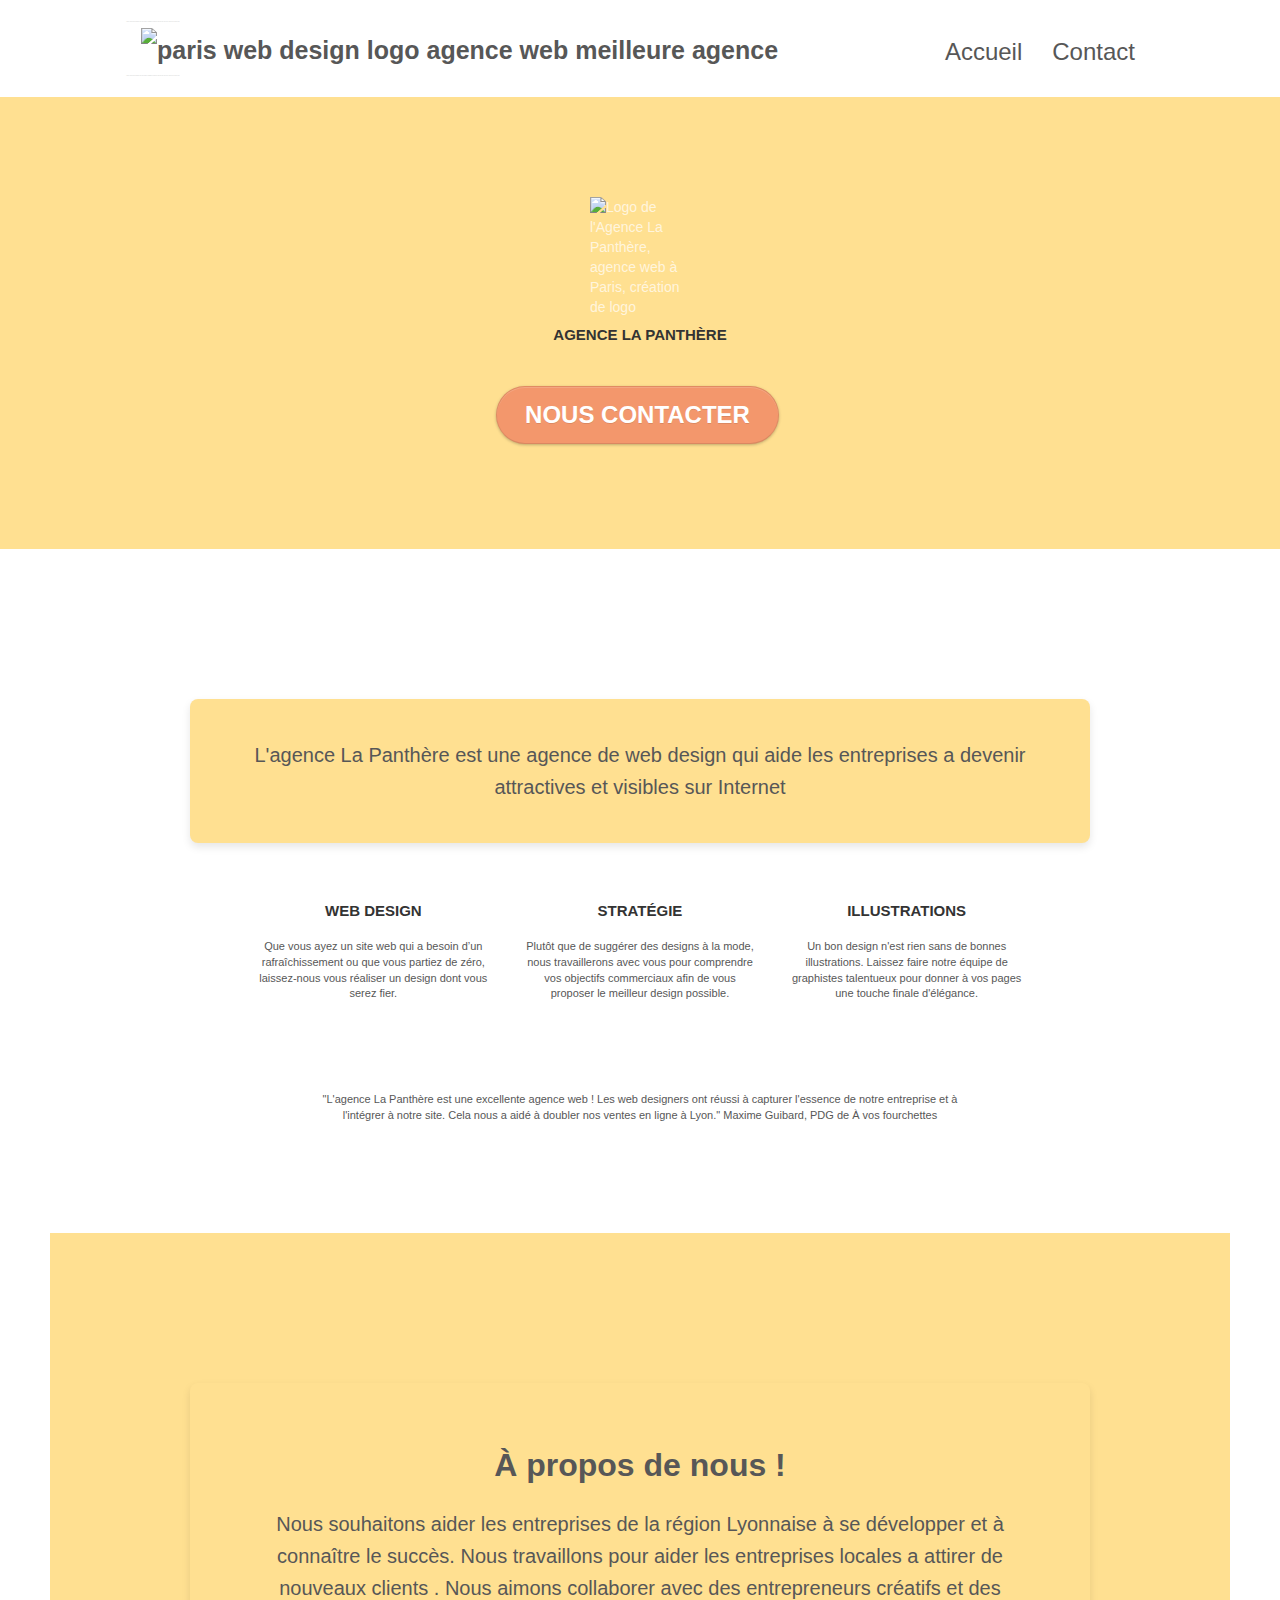
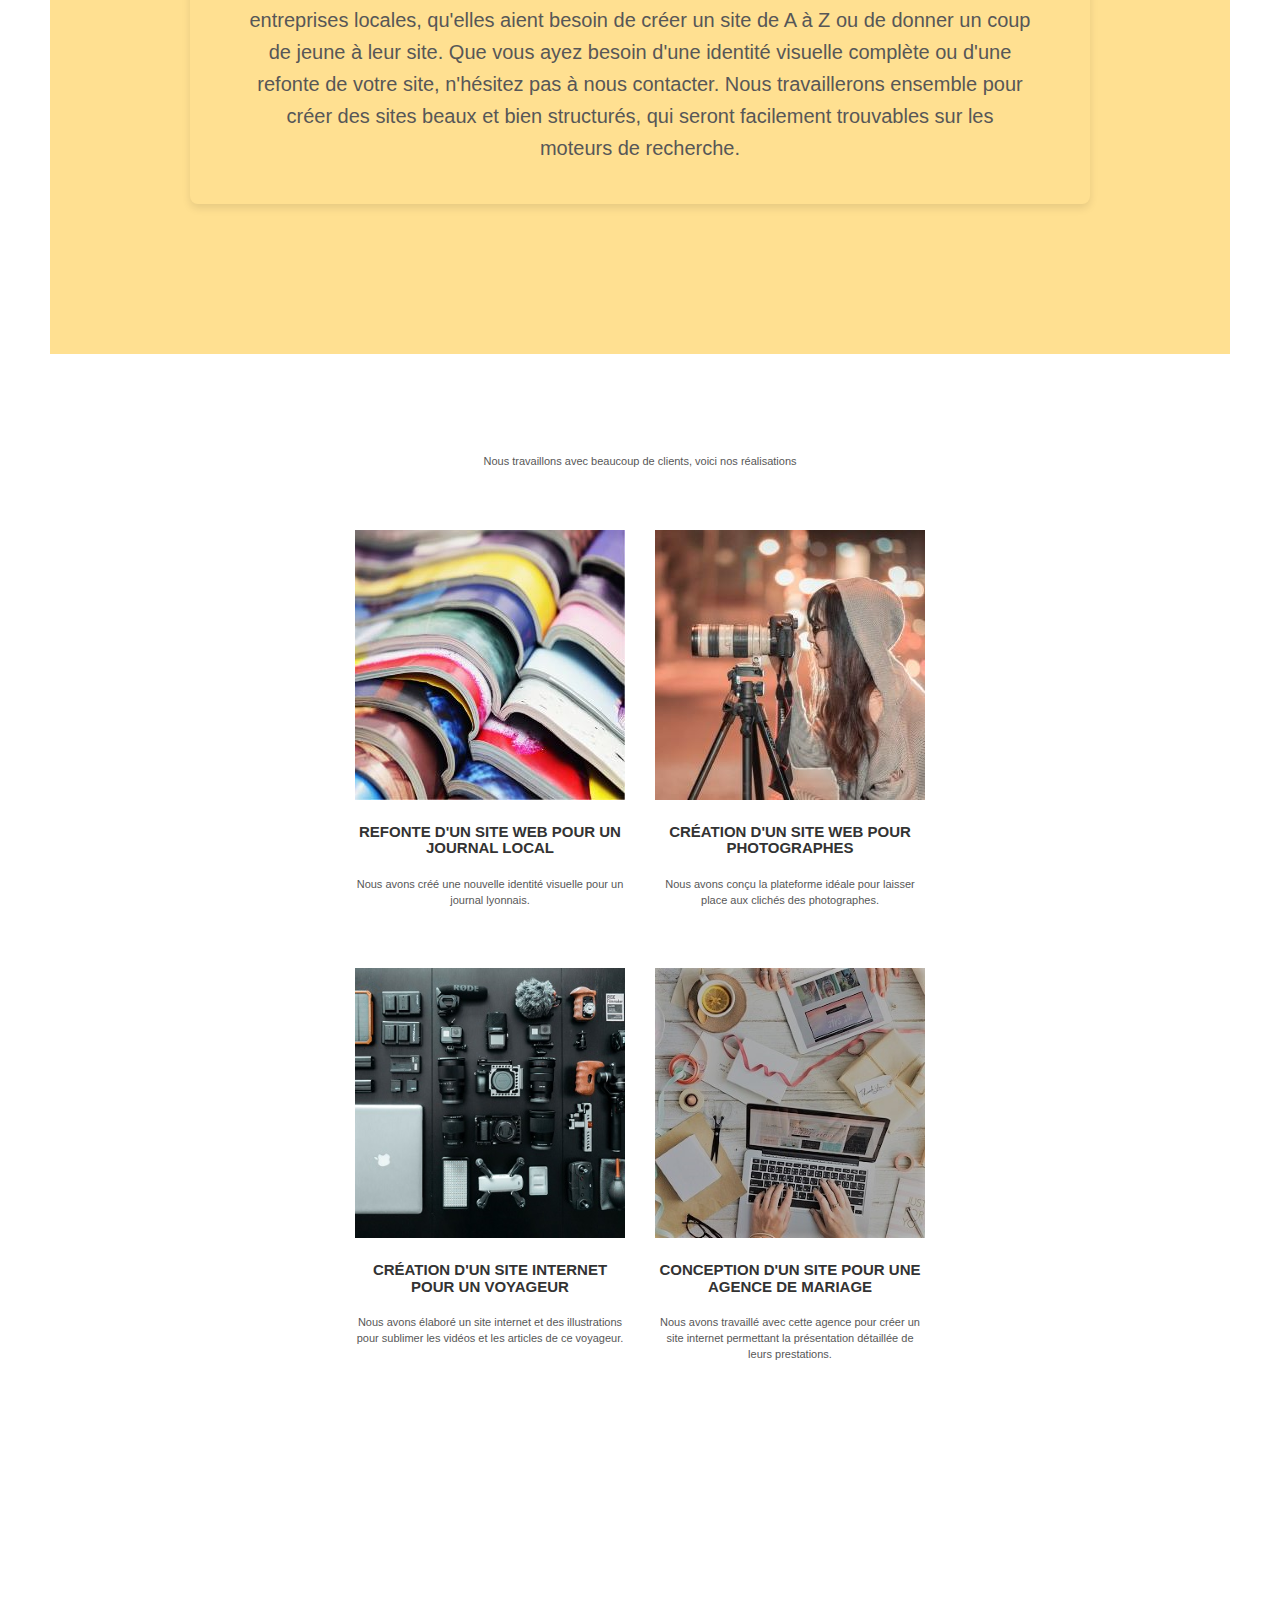
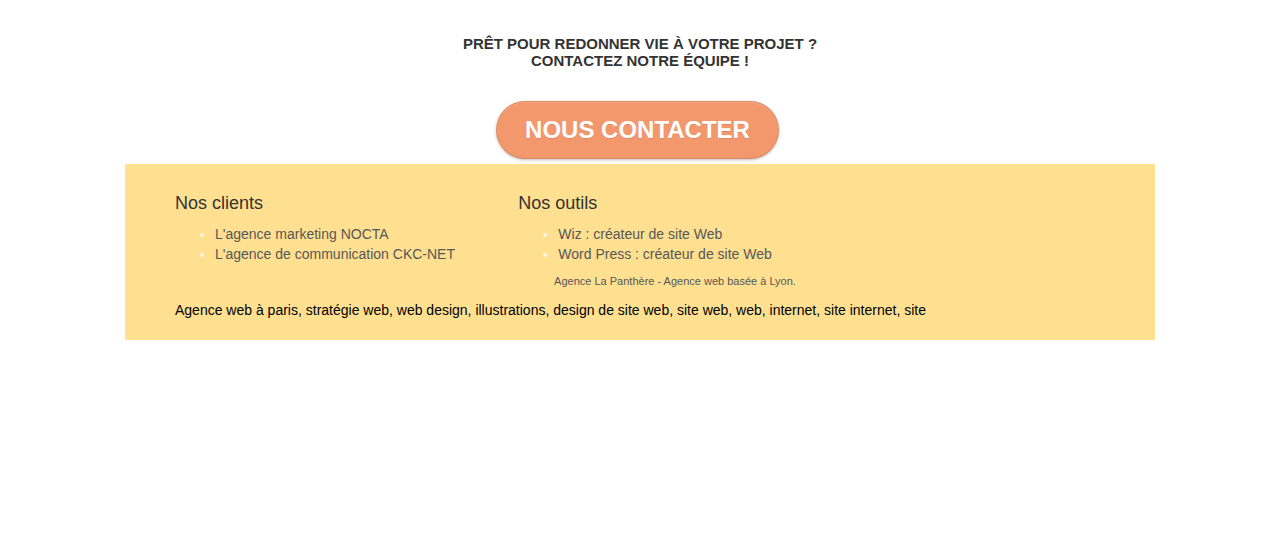
==== commit ca7c8c1c: "Update index.html" ====
--- a/index.html
+++ b/index.html
@@ -1,469 +1,259 @@
-<!DOCTYPE html>
+<!doctype html>
 <html lang="fr">
-  <head>
-    <meta charset="utf-8" />
-
-    <!--meta name="keywords" a été supprimé car plus prise en compte par les moteurs de recherches-->
-
-    <meta
-      name="description"
-      content="Agence web à Lyon. La Panthère agence accompagne ces clients dans les étapes de création d'un site web 
-	ou dans des projets de refonte de site. 
-	Cette entreprise en webdesign accompagne aussi ces clients dans l'élaboration de la stratégie digitale, 
-	le référencement naturel, la création d'identité graphique...
-	A l'écoute des objectifs du client, la Panthère agence élabore une véritable stratégie digitale permettant d'augmenter 
-	à la fois l'empreinte digitale mais aussi l'expérience utilisateur."
-    />
-
-    <!--Ajout de la balise robots pour permettre à Google d'indexer la page et suivre les liens-->
-    <meta name="robots" content="index, follow" />
-
-    <meta
-      name="viewport"
-      content="width=device-width, initial-scale=1.0, viewport-fit=cover"
-    />
-
-    <link rel="shortcut icon" type="image/png" href="favicon.jpg" />
-
-    <link rel="stylesheet" type="text/css" href="./css/bootstrap.css" />
-    <link rel="stylesheet" type="text/css" href="style.css" />
-    <link rel="stylesheet" type="text/css" href="./css/font-awesome.css" />
-    <link rel="stylesheet" type="text/css" href="./css/et-line.css" />
-
-    <!--Les fichiers Javascripts ont été déplacés vers le bas pour faciliter le chargement de la page-->
-
-    <title>
-      Agence web à Lyon | La Panthère Agence | Création, refonte de site &
-      SEO...
-    </title>
-
-    <!-- Analytics -->
-    <!-- Google tag (gtag.js) -->
-    <script
-      async
-      src="https://www.googletagmanager.com/gtag/js?id=G-H45R91LBKQ"
-    ></script>
-    <script>
-      window.dataLayer = window.dataLayer || []
-      function gtag() {
-        dataLayer.push(arguments)
-      }
-      gtag('js', new Date())
-
-      gtag('config', 'G-H45R91LBKQ')
-    </script>
-    <!-- Analytics END -->
-  </head>
-  <body>
-    <!-- Principal conteneur -->
-    <div class="page-container">
-      <!-- bloc-0 -->
-      <header class="bloc bgc-white l-bloc" id="bloc-0">
-        <div class="container bloc-sm">
-          <nav class="navbar row">
-            <div class="navbar-header">
-              <a class="navbar-brand" href="#">
-                <img
-                  src="img/agence-la-panthere-monochrome.svg"
-                  alt="logo La Panthère"
-                  width="216"
-                  height="40"
-                />
-              </a>
-
-              <button
-                id="nav-toggle"
-                type="button"
-                class="ui-navbar-toggle navbar-toggle"
-                data-toggle="collapse"
-                data-target=".navbar-1"
-              >
-                <span class="sr-only">Toggle navigation</span>
-                <span class="icon-bar"></span>
-                <span class="icon-bar"></span>
-                <span class="icon-bar"></span>
-              </button>
-            </div>
-            <div class="collapse navbar-collapse navbar-1 special-dropdown-nav">
-              <ul class="site-navigation nav navbar-nav">
-                <li class="nav–item">
-                  <a href="index.html">Accueil</a>
-                </li>
-                <li class="nav–item">
-                  <a href="contact.html">Contact</a>
-                </li>
-              </ul>
-            </div>
-          </nav>
+<head>
+    <meta charset="utf-8">
+    <meta name="keywords" content="agence design Paris, stratégie digitale, web design, illustrations">
+    <meta name="description" content="Agence La Panthère, agence web créative basée à Lyon. Nous proposons des services de web design, stratégie digitale, et illustrations pour aider les entreprises à se développer et à attirer de nouveaux clients.">
+    <meta name="viewport" content="width=device-width, initial-scale=1.0, viewport-fit=cover">
+    <link rel="shortcut icon" type="image/png" href="favicon.png">
+    
+	<link rel="stylesheet" type="text/css" href="./css/bootstrap.css">
+	<link rel="stylesheet" type="text/css" href="style.css">
+	<link rel="stylesheet" type="text/css" href="./css/font-awesome.css">
+	<link rel="stylesheet" type="text/css" href="./css/et-line.css">
+	
+    
+	<script src="./js/jquery-2.1.0.js"></script>
+	<script src="./js/bootstrap.js"></script>
+	<script src="./js/blocs.js"></script>
+	<script src="./js/jquery.touchSwipe.js" defer></script>
+	<script src="./js/gmaps.js"></script>
+
+    <title>Agence La Panthère - Création Web & Stratégie Digitale</title>
+</head>
+
+    
+<!-- Principal conteneur -->
+<div class="page-container">
+
+
+<!-- bloc-0 -->
+<div class="bloc bgc-white l-bloc " id="bloc-0">
+	<div class="container bloc-sm">
+
+		<nav class="navbar row">
+			<div class="navbar-header">
+				<div class="keywords" style="color:#cccccc;font-size:1px;">Agence web à paris, stratégie web, web design, illustrations, design de site web, site web, web, internet, site internet, site</div>
+				<a class="navbar-brand" href="index.html"><img src="img/agence-la-panthere-monochrome.svg" alt="paris web design logo agence web meilleure agence" height="40" /></a>
+				<div class="keywords" style="color:#cccccc;font-size:1px;">Agence web à paris, stratégie web, web design, illustrations, design de site web, site web, web, internet, site internet, site</div>
+				<button id="nav-toggle" type="button" class="ui-navbar-toggle navbar-toggle" data-toggle="collapse" data-target=".navbar-1">
+					<span class="sr-only">Toggle navigation</span><span class="icon-bar"></span><span class="icon-bar"></span><span class="icon-bar"></span>
+				</button>
+			</div>
+			<div class="collapse navbar-collapse navbar-1 special-dropdown-nav">
+				<ul class="site-navigation nav navbar-nav">
+					<li>
+						<a href="index.html">Accueil</a>
+					</li>
+					<li>
+						<a href="page2.html">Contact</a>
+					</li>
+				</ul>
+			</div>
+		</nav>
+	</div>
+</div>
+<!-- bloc-0 END -->
+
+</div>
+<!-- Principal conteneur END -->
+
+<!-- bloc-1-presentation -->
+<div class="bg-repeat bgc-atomic-tangerine d-bloc" id="bloc-6">
+	<div class="container bloc-lg">
+	<div class="row">
+		<div class="col-sm-12">
+                <img src="img/logo.png" class="center-block image-resize-mode" width="100" alt="Logo de l'Agence La Panthère, agence web à Paris, création de logo" />
+               <h3 class="mg-md text-center">
+                    Agence La Panthère
+                </h3>
+                <div class="col-sm-12 text-center">
+				<a href="page2.html" class="btn btn-atomic-tangerine btn-clean btn-rd btn-lg cta-hero"> Nous contacter</a>
+                </div>
+            </div>
         </div>
-      </header>
-      <!-- bloc-0 END -->
-
-      <!-- bloc-1-presentation -->
-      <main>
-        <div
-          class="bloc bgc-dark-slate-blue bg-banniere d-bloc bg-t-edge bloc-bg-texture texture-paper b-parallax"
-          id="bloc-1-hero"
-        >
-          <div class="container bloc-lg">
-            <div class="row tight-width-whitespace">
-              <div class="col-sm-12">
-                <img
-                  src="img/logo.webp"
-                  class="center-block image-resize-mode"
-                  width="100"
-                  alt="logo de l'agence web de Lyon : La Panthère"
-                />
-                <h1 class="text-center hero-bloc-text tc-white">
-                  Agence La Panthère
-                </h1>
-                <h2 class="text-center tc-white">
-                  ENTREPRISE WEBDESIGN A LYON SPECIALISEE EN STRATEGIE
-                  WEBMARKETING
-                </h2>
-              </div>
-            </div>
-          </div>
+    </div>
+</div>
+<!-- bloc-1-presentation END -->
+
+<!-- bloc-2-services -->
+<div class="bloc bgc-white l-bloc" id="bloc-2-services">
+    <div class="container bloc-lg">
+	<div class="row">
+		<div class="col-sm-12 text-center">
+			<div class="about-us">
+               	<p>
+			L'agence La Panthère est une agence de web design qui aide les entreprises a devenir attractives et visibles sur Internet
+		</p>
+            </div>
+ 	</div>
+        <div class="row voffset-lg med-width-whitespace">
+            <div class="col-sm-4">
+                <div class="text-center">
+                    <span class="et-icon-browser sm-shadow icon-dark-slate-blue icons icon-lg" aria-hidden="true"></span>
+                </div>
+                <h3 class="mg-md text-center">
+                    Web design
+                </h3>
+                <p class="text-center">
+                    Que vous ayez un site web qui a besoin d’un rafraîchissement ou que vous partiez de zéro, laissez-nous vous réaliser un design dont vous serez fier.
+                </p>
+            </div>
+            <div class="col-sm-4">
+                <div class="text-center">
+                    <span class="et-icon-presentation sm-shadow icon-dark-slate-blue icons icon-lg" aria-hidden="true"></span>
+                </div>
+                <h3 class="mg-md text-center">
+                    Stratégie
+                </h3>
+                <p class="text-center">
+                    Plutôt que de suggérer des designs à la mode, nous travaillerons avec vous pour comprendre vos objectifs commerciaux afin de vous proposer le meilleur design possible.
+                </p>
+            </div>
+            <div class="col-sm-4">
+                <div class="text-center">
+                    <span class="et-icon-edit sm-shadow icon-dark-slate-blue icons icon-lg" aria-hidden="true"></span>
+                </div>
+                <h3 class="mg-md text-center">
+                    Illustrations
+                </h3>
+                <p class="text-center">
+                    Un bon design n'est rien sans de bonnes illustrations. Laissez faire notre équipe de graphistes talentueux pour donner à vos pages une touche finale d'élégance.
+                </p>
+            </div>
         </div>
-        <!-- bloc-1-presentation END -->
-
-        <!-- bloc-2-services -->
-        <div class="bloc bgc-white l-bloc" id="bloc-2-services">
-          <div class="container bloc-md">
-            <div class="row">
-              <div class="col-sm-12 text-center">
-                <h3>
-                  La Panthère agence intervient sur les différentes étapes de
-                  création d'un site web
-                </h3>
-                <p>
-                  Véritable agence de référencement, nous réalisons la création
-                  de votre identité visuelle et améliorons l'expérience
-                  utilisateur de votre site. Nous élaborons votre stratégie
-                  webmarketing pour optimiser votre présence sur le web.
-                  <br />
-                  Qu'il s'agisse d'une refonte de site web ou d'une conception
-                  intégrale notre agence est là pour vous ! Nous sommes en
-                  mesure de répondre à tous vos besoins et d'élaborer une vraie
-                  stratégie digitale.
-                </p>
-              </div>
-            </div>
-            <div class="row voffset-lg med-width-whitespace">
-              <div class="col-sm-4">
-                <div class="text-center">
-                  <span
-                    class="et-icon-browser sm-shadow icon-dark-slate-blue icons icon-lg"
-                  ></span>
-                </div>
-                <h3 class="mg-md text-center">Web design</h3>
-                <p class="text-center">
-                  L'expérience utilisateur est au coeur de nos préoccupations
-                  afin de vous proposer une interface adaptée aux besoins
-                  actuels.
-                </p>
-              </div>
-              <div class="col-sm-4">
-                <div class="text-center">
-                  <span
-                    class="et-icon-presentation sm-shadow icon-dark-slate-blue icons icon-lg"
-                  ></span>
-                </div>
-                <h3 class="mg-md text-center">&nbsp;Stratégie</h3>
-                <p class="text-center">
-                  Nos experts en SEO prendront en compte vos objectifs
-                  commerciaux afin de vous proposer une stratégie webmarketing
-                  adaptée et optimale. Vous pourrez ainsi augmenter votre
-                  empreinte digitale avec un référencement optimisé.
-                  <br />
-                </p>
-              </div>
-              <div class="col-sm-4">
-                <div class="text-center">
-                  <span
-                    class="et-icon-edit sm-shadow icon-dark-slate-blue icons icon-lg"
-                  ></span>
-                </div>
-                <h3 class="mg-md text-center">Illustrations</h3>
-                <p class="text-center">
-                  Toujours à l'écoute de vos besoins, nous créons des identités
-                  graphiques innovantes grâce à des contenus graphiques
-                  pertinents. Tout en restant dans l'air du temps votre
-                  interface vous plaira à vous ainsi qu'à vos clients.
-                </p>
-              </div>
-            </div>
-            <div class="row voffset-lg voffset text-center">
-              <h3>Il parle de nous après notre collaboration</h3>
-              <figure class="col-xs-12 col-md-8 col-md-offset-2 text-center">
-                <p>
-                  <q>
-                    "La Panthère agence est une excellente agence web à Lyon !
-                    Les web designers ont réussi à capturer l'essence de notre
-                    entreprise et à l'intégrer à notre site. Cela nous a aidé à
-                    doubler nos ventes en lignes."
-                  </q>
-                </p>
-                <cite> Maxime GUILBARD, PDG de A vos fourchettes </cite>
-              </figure>
-            </div>
-          </div>
+        <div class="row voffset-lg voffset">
+            <div class="col-xs-12 col-md-8 col-md-offset-2 text-center">
+                <p>"L'agence La Panthère est une excellente agence web ! Les web designers ont réussi à capturer l'essence de notre entreprise et à l'intégrer à notre site. Cela nous a aidé à doubler nos ventes en ligne à Lyon." Maxime Guibard, PDG de À vos fourchettes</p>
+            </div>
         </div>
-        <!-- bloc-2-services END -->
-
-        <!-- bloc-3-what-i-do -->
-        <div
-          class="bloc tc-white bgc-atomic-tangerine bg-presentation d-bloc bloc-bg-texture texture-paper b-parallax"
-          id="bloc-3-what-i-do"
-        >
-          <div class="container bloc-lg">
-            <div class="row tight-width-whitespace black-background">
-              <div class="col-sm-12">
-                <h3 class="mg-md text-center tc-white">
-                  La Panthère agence vous aide à augmenter votre empreinte
-                  digitale
-                  <br />
-                </h3>
-                <p class="text-center white">
-                  Nous souhaitons aider les entreprises de la région Lyonnaise à
-                  se développer et à connaître le succès. Nous aimons collaborer
-                  avec des entrepreneurs créatifs et des entreprise locales,
-                  qu'elles aient un besoin sur toutes les étapes de la création
-                  de leur site web ou sa refonte. Nous les accompagnons dans la
-                  création d'identité visuelle avec des graphisme web innovants
-                  et adaptés. Grâce à nos consultants SEO spécialisés vous
-                  augmentez votre présence sur le web et attirer de nouveaux
-                  clients.
-                  <br />
-                </p>
-              </div>
-            </div>
-          </div>
-        </div>
-        <!-- bloc-3-what-i-do END -->
-
-        <!-- bloc-4-portfolio -->
-        <div
-          class="bloc bgc-white bg-lines-h2-bg bg-repeat l-bloc"
-          id="bloc-4-portfolio"
-        >
-          <div class="container bloc-lg">
-            <div class="row">
-              <div class="col-sm-12 text-center">
-                <h3>Les réalisations de La Panthère agence</h3>
-                <p>
-                  Nous avons travaillé avec de nombreux clients pour
-                  l'aboutissement de différents projets : la refonte de site
-                  web, l'amélioration SEO, le graphisme web. L'objectif
-                  principal était d'optimiser l'empreinte digitale de nos
-                  clients.
-                </p>
-              </div>
-            </div>
-            <div class="row tight-width-whitespace portfolio-row">
-              <div class="col-xs-12 col-sm-6">
-                <a
-                  href="#"
-                  data-lightbox="img/leJournalLocal.webp"
-                  data-gallery-id="gallery-1"
-                  data-caption="Refonte d'un site web pour un journal local"
-                  data-frame="snapshot-lb"
-                >
-                  <img
-                    src="img/leJournalLocal.webp"
-                    alt="refonte site d'un site web pour un journal local"
-                    class="img-responsive portfolio-thumb"
-                  />
-                </a>
-                <h3 class="mg-md text-center">
-                  Refonte d'un site web pour un journal local
-                </h3>
-                <p class="text-center">
-                  Nous avons entrepris la création d'une identité visuelle pour
-                  un journal Lyonnais et ainsi améliorer sa présence sur le
-                  webet son expérience utilisateur.
-                </p>
-              </div>
-              <div class="col-xs-12 col-sm-6">
-                <a
-                  href="#"
-                  data-lightbox="img/siteWebPhotographie.webp"
-                  data-gallery-id="gallery-1"
-                  data-caption="Création d'un site web pour photographes"
-                  data-frame="snapshot-lb"
-                >
-                  <img
-                    src="img/siteWebPhotographie.webp"
-                    class="img-responsive portfolio-thumb"
-                    alt="Création d'un site web pour photographes"
-                  />
-                </a>
-                <h3 class="mg-md text-center">
-                  Création d'un site web pour photographes
-                </h3>
-                <p class="text-center">
-                  Nous avons conçu la plateforme idéale pour laisser place aux
-                  clichés des photographes.
-                </p>
-              </div>
-            </div>
-            <div class="row tight-width-whitespace portfolio-row">
-              <div class="col-xs-12 col-sm-6">
-                <a
-                  href="#"
-                  data-lightbox="img/siteVoyageurs.webp"
-                  data-gallery-id="gallery-1"
-                  data-caption="Création d'un site internet pour un voyageur"
-                  data-frame="snapshot-lb"
-                >
-                  <img
-                    src="img/siteVoyageurs.webp"
-                    class="img-responsive portfolio-thumb"
-                    alt="Création d'un site web pour voyageur"
-                  />
-                </a>
-                <h3 class="mg-md text-center">
-                  Création d'un site internet pour un voyageur
-                </h3>
-                <p class="text-center">
-                  Nous avons élaboré un site internet et les contenus graphiques
-                  afin de sublimer le travail de ce voyageur tout en améliorant
-                  son empreinte digitale.
-                </p>
-              </div>
-              <div class="col-xs-12 col-sm-6">
-                <a
-                  href="#"
-                  data-lightbox="img/agenceMariage.webp"
-                  data-gallery-id="gallery-1"
-                  data-caption="Conception d'un site pour une agence de mariage"
-                  data-frame="snapshot-lb"
-                >
-                  <img
-                    src="img/agenceMariage.webp"
-                    class="img-responsive portfolio-thumb"
-                    alt="Création d'un site web pour agence de mariage"
-                  />
-                </a>
-                <h3 class="mg-md text-center">
-                  Conception d'un site pour une agence de mariage
-                </h3>
-                <p class="text-center">
-                  Nous avons travaillé avec cette agence sur toutes les étapes
-                  de création de leur site web permettant la présentation
-                  détaillée de leurs prestations.
-                </p>
-              </div>
-            </div>
-          </div>
-        </div>
-        <!-- bloc-4-portfolio END -->
-
-        <!-- bloc-5-cta -->
-        <div
-          class="bloc bgc-dark-slate-blue bg-banniere d-bloc bloc-bg-texture texture-paper"
-          id="bloc-5-cta"
-        >
-          <div class="container bloc-lg">
-            <div class="row">
-              <h2 class="mg-md text-center tc-white">
-                Prêt pour redonner vie à votre projet ?
-                <br />
-              </h2>
-              <p class="mg-md text-center tc-white">
-                Quelque soit votre besoin : refonte de site web, stratégie
-                digitale, création d'identité visuelle... nous sommes là pour
-                vous répondre. Envoyez–nous vos questions en remplissant le
-                formulaire de contact.
-              </p>
-              <div class="col-sm-12 text-center">
-                <a
-                  href="#"
-                  class="btn btn-atomic-tangerine btn-clean btn-rd btn-lg cta-hero"
-                >
-                  Prendre rendez–vous
-                </a>
-              </div>
-            </div>
-          </div>
-        </div>
-      </main>
-      <!-- bloc-5-cta END -->
-
-      <!-- Footer - bloc-8 -->
-      <footer class="bloc bgc-atomic-tangerine d-bloc" id="bloc-8">
-        <div class="container bloc-sm">
-          <div class="row">
-            <div class="col-sm-12">
-              <div class="row row-no-gutters social">
-                <div class="col-sm-3">
-                  <div class="text-center">
-                    <a class="social" href="#" title="twitter">
-                      <span class="fa fa-twitter icon-md"></span>
-                    </a>
-                  </div>
-                </div>
-                <div class="col-sm-3">
-                  <div class="text-center">
-                    <a class="social" href="#" title="facebook">
-                      <span class="fa fa-facebook icon-md"></span>
-                    </a>
-                  </div>
-                </div>
-                <div class="col-sm-3">
-                  <div class="text-center">
-                    <a class="social" href="#" title="dribble">
-                      <span class="fa fa-dribbble icon-md"></span>
-                    </a>
-                  </div>
-                </div>
-                <div class="col-sm-3">
-                  <div class="text-center">
-                    <a class="social" href="#" title="instagram">
-                      <span class="fa fa-instagram icon-md"></span>
-                    </a>
-                  </div>
-                </div>
-              </div>
-              <div class="row row-no-gutters">
-                <div class="row">
-                  <div class="col-sm-12 text-center">
-                    <h3 class="white">
-                      Agence digitale Lyon | Agence web à Lyon | SEO & Sites
-                    </h3>
-                    <img
-                      src="img/logo.webp"
-                      class="center-block image-resize-mode"
-                      width="100"
-                      alt="logo de l'agence web de Lyon : La Panthère"
-                    />
-                    <h4 class="white">La Panthère agence</h4>
-                    <p class="white">
-                      Spécialisée en création de site web et stratégie
-                      webmarketing
-                      <br />
-                      contact@lapanthereagence.com
-                      <br />
-                      2 place rue Sathonay 69001 Lyon
-                      <br />
-                      Ouvert de 9h à 18h, du lundi au vendredi
-                    </p>
-                  </div>
-                </div>
-              </div>
-            </div>
-          </div>
-        </div>
-      </footer>
-      <!-- Footer - bloc-8 END -->
     </div>
-    <!-- Principal conteneur END -->
-
-    <!-- Scripts - RIEN A MODIFIER -->
-    <script async src="./js/jquery-2.1.0.js"></script>
-    <script async src="./js/bootstrap.js"></script>
-    <script async src="./js/blocs.js"></script>
-    <script async src="./js/jquery.touchSwipe.js"></script>
-    <script async src="./js/gmaps.js"></script>
-  </body>
+</div>
+<!-- bloc-2-services END --
+
+<!-- bloc-3-what-i-do -->
+<div class="bg-repeat bgc-atomic-tangerine d-bloc" id="bloc-6">
+	<div class="container bloc-lg">
+	<div class="row">
+		<div class="col-sm-12 text-center">
+			<div class="about-us">
+  				<h2>À propos de nous !</h2>
+  				<p>
+   					Nous souhaitons aider les entreprises de la région Lyonnaise à se développer et à connaître le succès. Nous travaillons pour aider les entreprises locales a attirer de nouveaux clients .
+    					Nous aimons collaborer avec des entrepreneurs créatifs et des entreprises locales, qu'elles aient besoin de créer un site de A à Z ou de donner un coup de jeune à leur site. Que vous ayez besoin d'une identité visuelle complète ou d'une refonte de votre site, n'hésitez pas à nous contacter. Nous travaillerons ensemble pour créer des sites beaux et bien structurés, qui seront facilement trouvables sur les moteurs de recherche.
+  				</p>
+			</div>
+		</div>
+	</div>
+</div>
+<!-- bloc-3-what-i-do END -->
+
+<!-- bloc-4-portfolio -->
+<div class="bloc bgc-white bg-repeat l-bloc" id="bloc-4-portfolio">
+	<div class="container bloc-lg">
+		<div class="row">
+			<div class="col-sm-12 text-center">
+				  <p>Nous travaillons avec beaucoup de clients, voici nos réalisations</p>
+			</div>
+		</div>
+		<div class="row tight-width-whitespace portfolio-row">
+			<div class="col-sm-6">
+				<a href="#" data-lightbox="img/1.jpg" data-gallery-id="gallery-1" data-caption="Refonte d'un site web pour un journal local" data-frame="snapshot-lb"><img src="img/1.jpg" alt="paris web design logo agence web meilleure agence et refonte site web journal" class="img-responsive portfolio-thumb" /></a>
+				<h3 class="mg-md text-center">
+					Refonte d'un site web pour un journal local
+				</h3>
+				<p class="text-center">
+					Nous avons créé une nouvelle identité visuelle pour un journal lyonnais.
+				</p>
+			</div>
+			<div class="col-sm-6">
+				<a href="#" data-lightbox="img/2.jpg" data-gallery-id="gallery-1" data-caption="Création d'un site web pour photographes" data-frame="snapshot-lb"><img src="img/2.jpg" class="img-responsive portfolio-thumb" alt="paris web design logo agence web meilleure agence, Création d'un site web pour photographes" /></a>
+				<h3 class="mg-md text-center">
+					Création d'un site web pour photographes
+				</h3>
+				<p class="text-center">
+					Nous avons conçu la plateforme idéale pour laisser place aux clichés des photographes.
+				</p>
+			</div>
+		</div>
+		<div class="row tight-width-whitespace portfolio-row">
+			<div class="col-sm-6">
+				<a href="#" data-lightbox="img/3.bmp" data-gallery-id="gallery-1" data-caption="Création d'un site internet pour un voyageur" data-frame="snapshot-lb"><img src="img/3.bmp" class="img-responsive portfolio-thumb" alt="paris web design logo agence web meilleure agence, Création d'un site web pour voyageur"/></a>
+				<h3 class="mg-md text-center">
+					Création d'un site internet pour un voyageur
+				</h3>
+				<p class="text-center">
+					Nous avons élaboré un site internet et des illustrations pour sublimer les vidéos et les articles de ce voyageur.
+				</p>
+			</div>
+			<div class="col-sm-6">
+				<a href="#" data-lightbox="img/4.bmp" data-gallery-id="gallery-1" data-caption="Conception d'un site pour une agence de mariage" data-frame="snapshot-lb"><img src="img/4.bmp" class="img-responsive portfolio-thumb" alt="paris web design logo agence web meilleure agence, Création d'un site web pour agence de mariage" /></a>
+				<h3 class="mg-md text-center">
+					Conception d'un site pour une agence de mariage
+				</h3>
+				<p class="text-center">
+					Nous avons travaillé avec cette agence pour créer un site internet permettant la présentation détaillée de leurs prestations.
+				</p>
+			</div>
+		</div>
+	</div>
+</div>
+<!-- bloc-4-portfolio END -->
+
+<!-- bloc-5-cta -->
+<div id="bloc-5-cta" style="margin-bottom: 3cm;">
+<div class="bloc bgc-white bg-repeat l-bloc" id="bloc-5-cta">
+	<div class="container bloc-lg">
+		<div class="row">
+			<div class="text-center">
+  			<h3 class="bold-text">
+    			Prêt pour redonner vie à votre projet ?<br>
+    			Contactez notre équipe !
+  			</h3>
+		</div>
+	<div class="col-sm-12 text-center">	
+	<a href="page2.html" class="btn btn-atomic-tangerine btn-clean btn-rd btn-lg cta-hero"> Nous contacter</a>
+</div>
+<!-- bloc-5-cta END -->
+
+<!-- Footer - bloc-8 -->
+<div id="Footer - bloc-8" style="margin-top: 2cm;">
+<div class="bloc bgc-atomic-tangerine d-bloc" id="bloc-8">
+	<div class="container bloc-sm">
+				<div class="row">
+					<div class="col-sm-4">
+						<h4>Nos clients</h4>
+						<ul>
+							<li><a href="https://agence-nocta.fr/services/agence-marketing-a-nice/">L'agence marketing NOCTA</a></li>
+							<li><a href="https://www.ckc-net.com/agence-webmarketing-nice">L'agence de communication CKC-NET</a></li>
+						</ul>
+					</div>
+					<div class="col-sm-4">
+						<h4>Nos outils</h4>
+						<ul>
+							<li><a href="https://manage.wix.com/account/websites?referralAdditionalInfo=Route">Wiz : créateur de site Web</a></li>
+							<li><a href="https://fr.wordpress.org/">Word Press : créateur de site Web</a></li>
+						</ul>
+					</div>
+				</div>
+				<div class="row">
+					<div class="col-sm-12">
+						<p class="text-center">
+					Agence La Panthère - Agence web basée à Lyon.<br>
+				</p>
+				<div class="keywords" style="color:#000000;">
+					Agence web à paris, stratégie web, web design, illustrations, design de site web, site web, web, internet, site internet, site
+				</div>
+			</div>
+		</div>
+	</div>
+</div>
+<!-- Footer - bloc-8 END -->
+
+
+</div>
+<!-- Principal conteneur END -->
+    
+
+</body>
 </html>
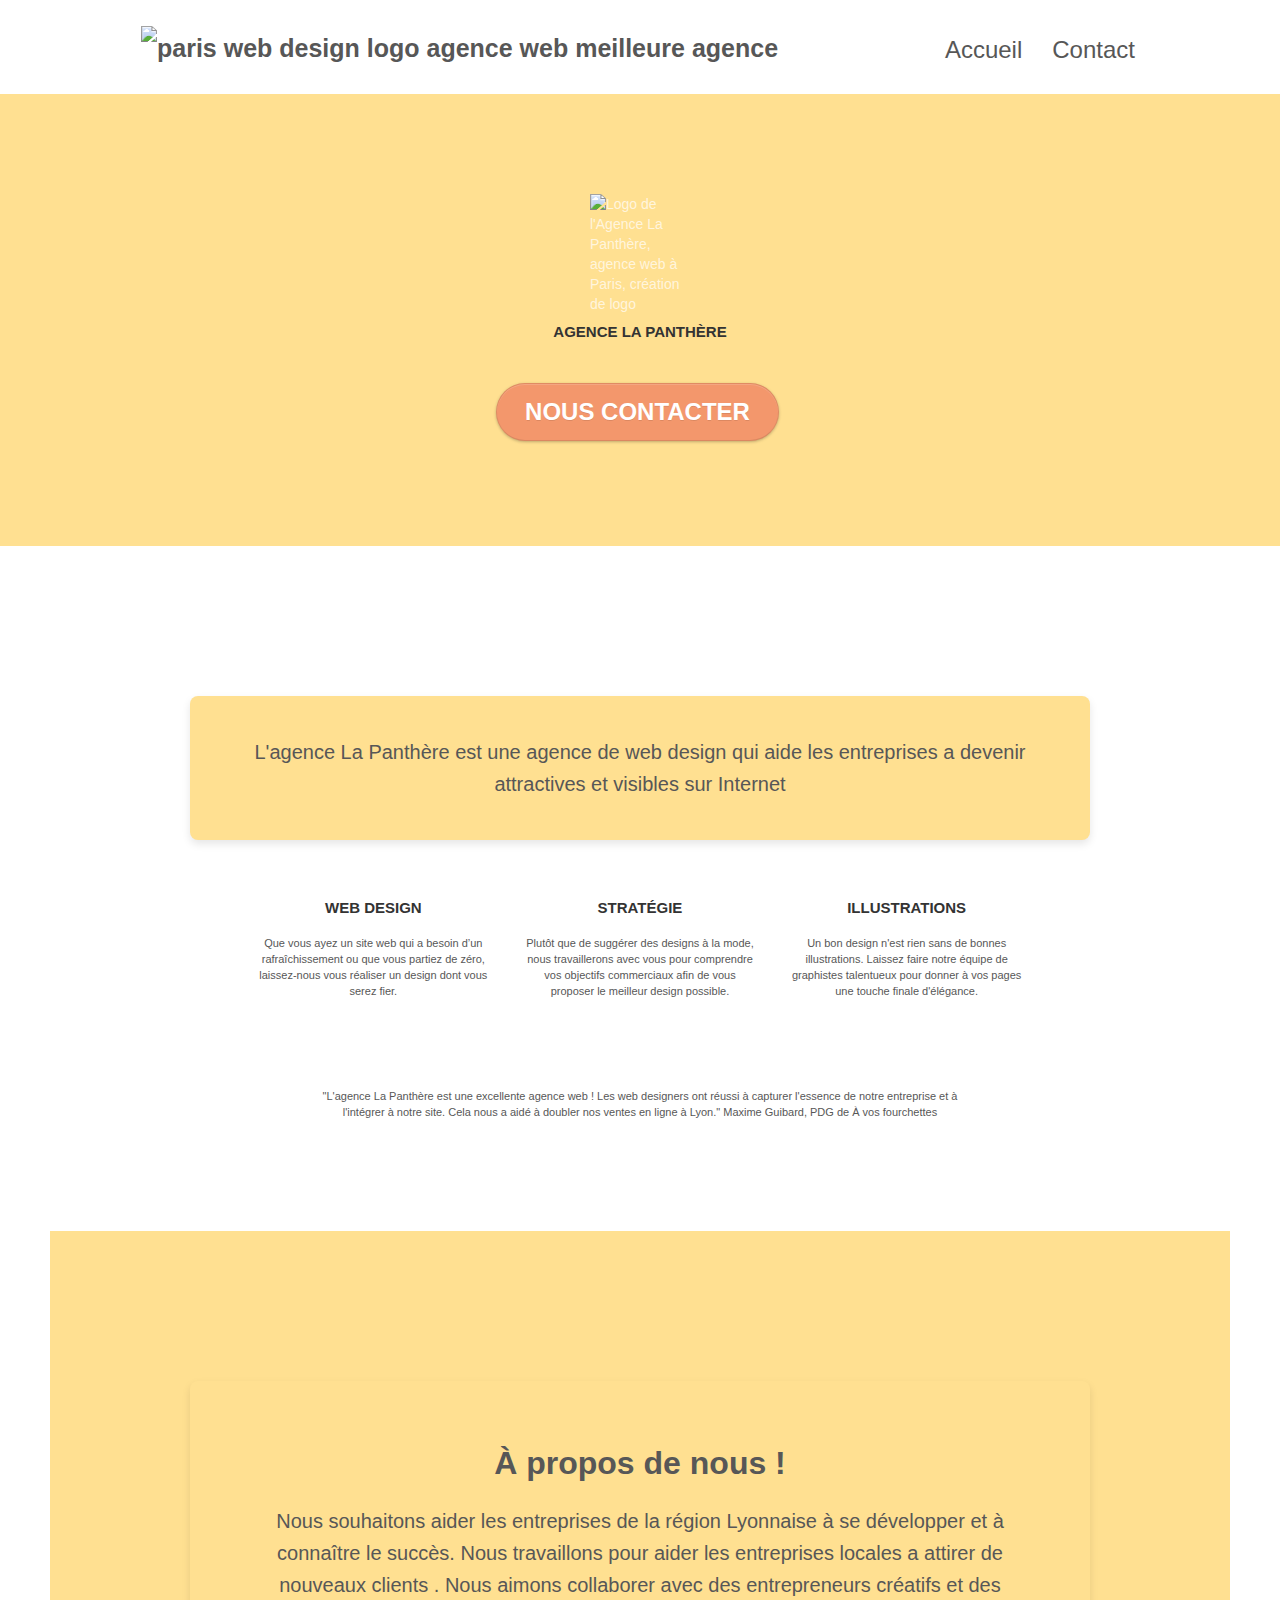
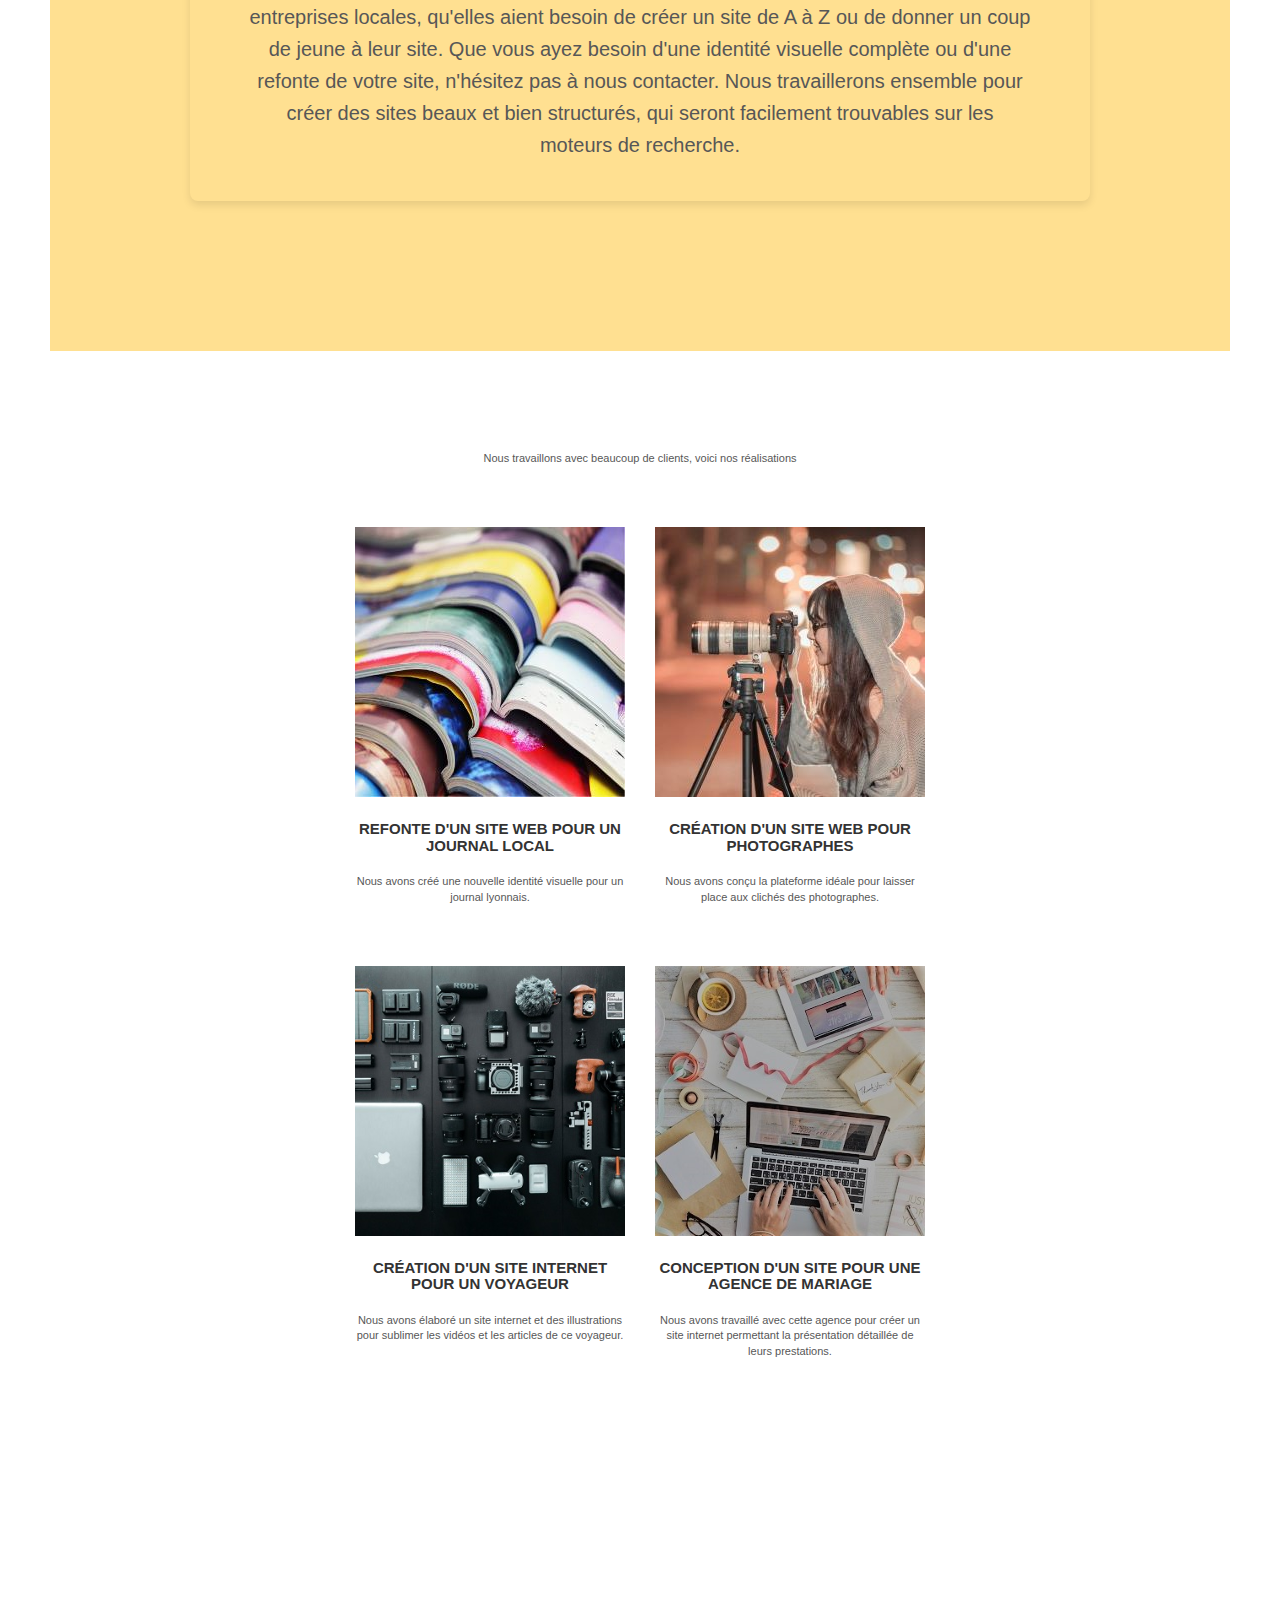
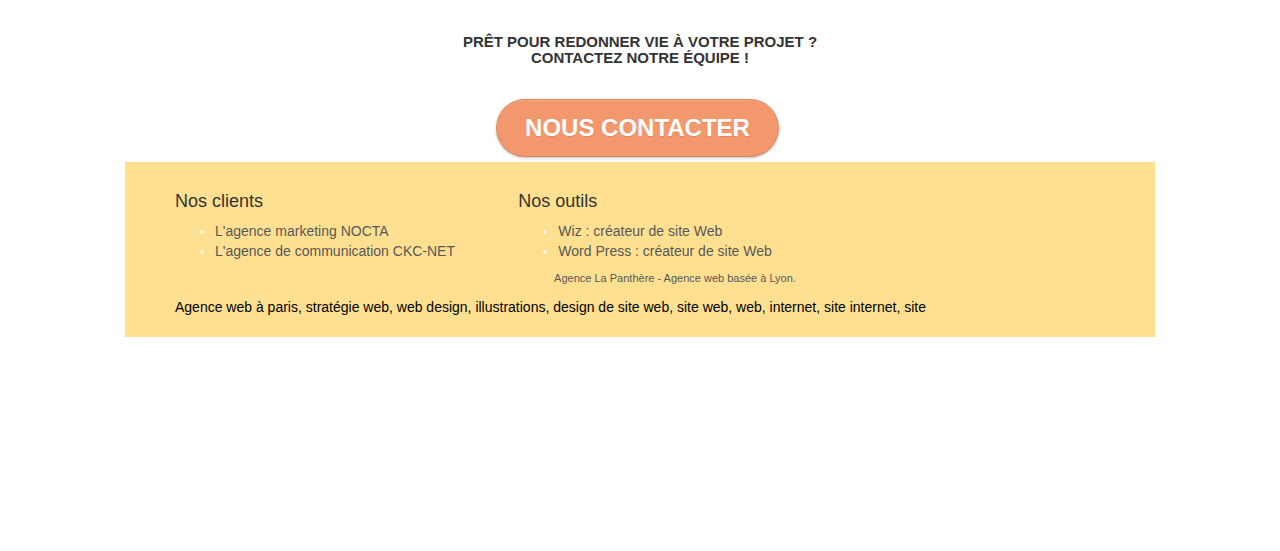
==== commit 117a69bb: "Update index.html" ====
--- a/index.html
+++ b/index.html
@@ -33,9 +33,7 @@
 
 		<nav class="navbar row">
 			<div class="navbar-header">
-				<div class="keywords" style="color:#cccccc;font-size:1px;">Agence web à paris, stratégie web, web design, illustrations, design de site web, site web, web, internet, site internet, site</div>
 				<a class="navbar-brand" href="index.html"><img src="img/agence-la-panthere-monochrome.svg" alt="paris web design logo agence web meilleure agence" height="40" /></a>
-				<div class="keywords" style="color:#cccccc;font-size:1px;">Agence web à paris, stratégie web, web design, illustrations, design de site web, site web, web, internet, site internet, site</div>
 				<button id="nav-toggle" type="button" class="ui-navbar-toggle navbar-toggle" data-toggle="collapse" data-target=".navbar-1">
 					<span class="sr-only">Toggle navigation</span><span class="icon-bar"></span><span class="icon-bar"></span><span class="icon-bar"></span>
 				</button>
--- a/style.css
+++ b/style.css
@@ -736,7 +736,7 @@
 }
 
 .white {
-    color: #FFFFFF!important;
+    color: #333333!important;
 }
 
 .portfolio-thumb {
